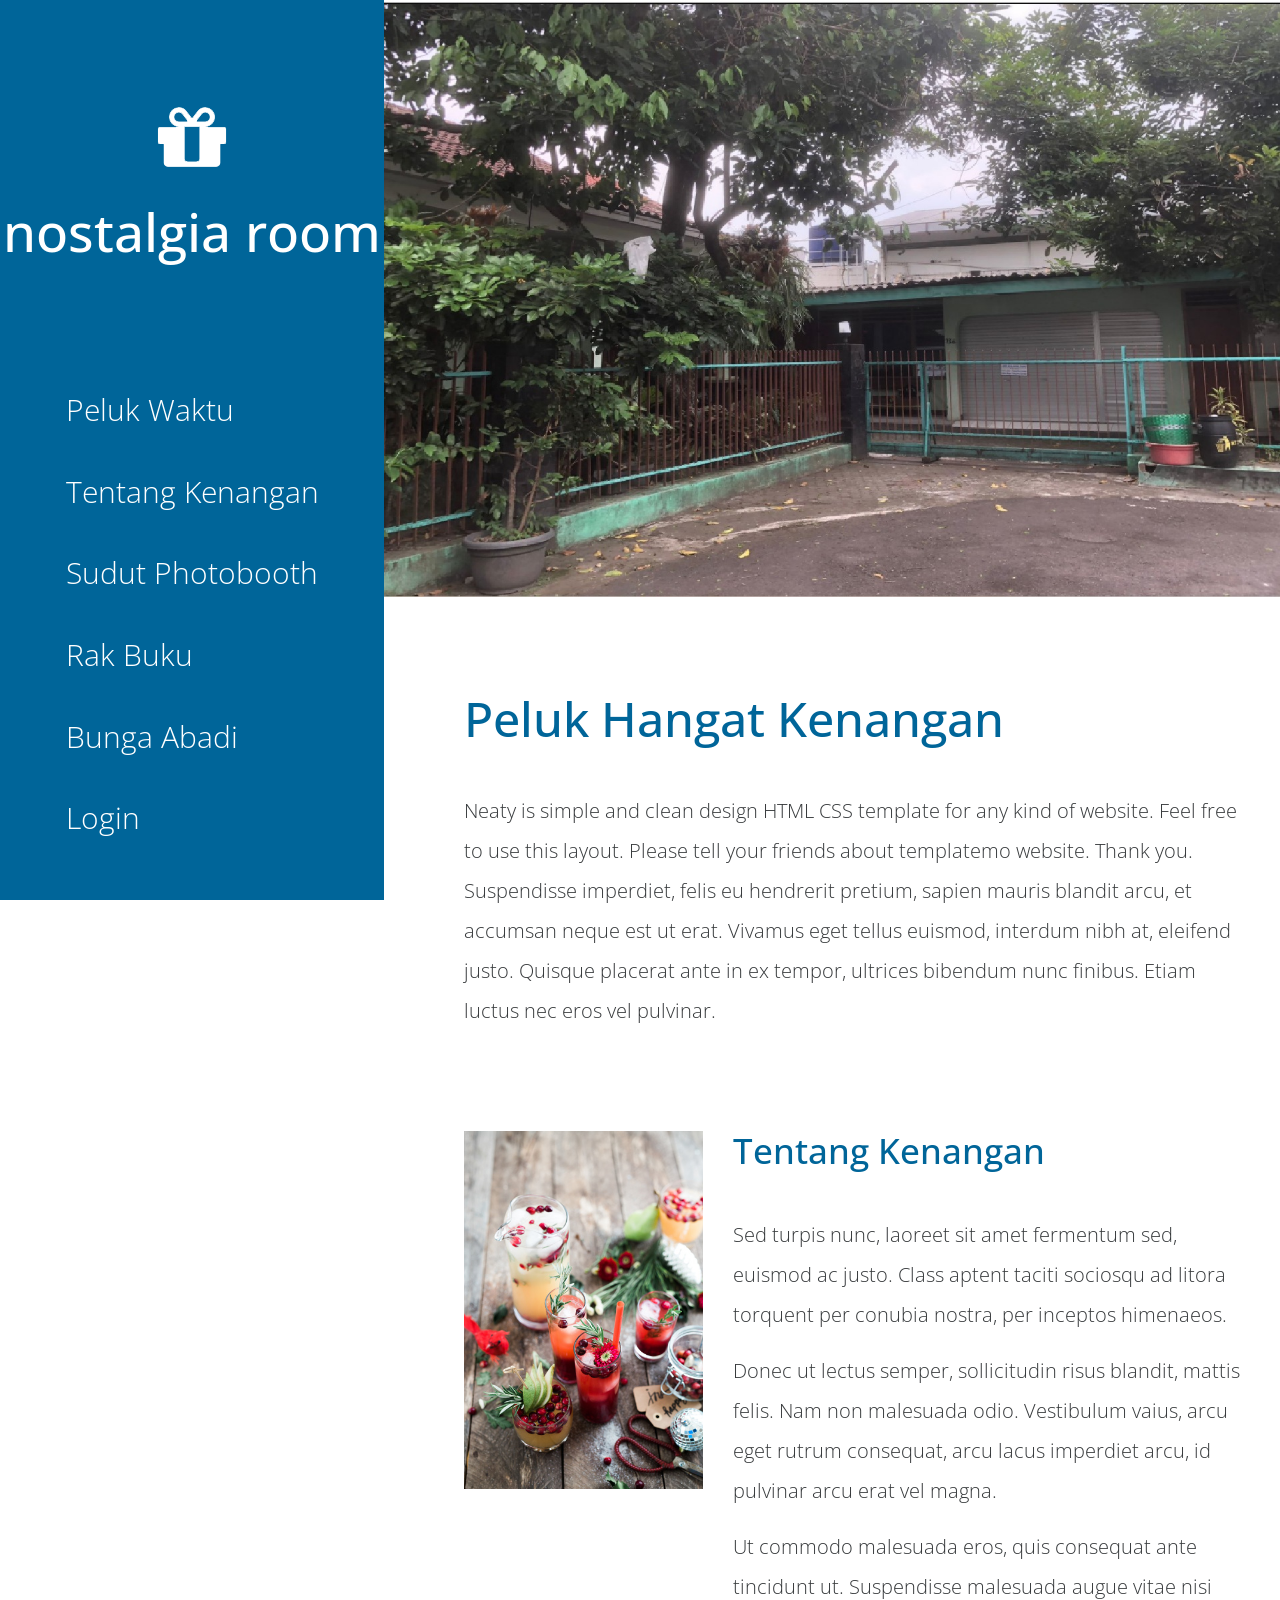
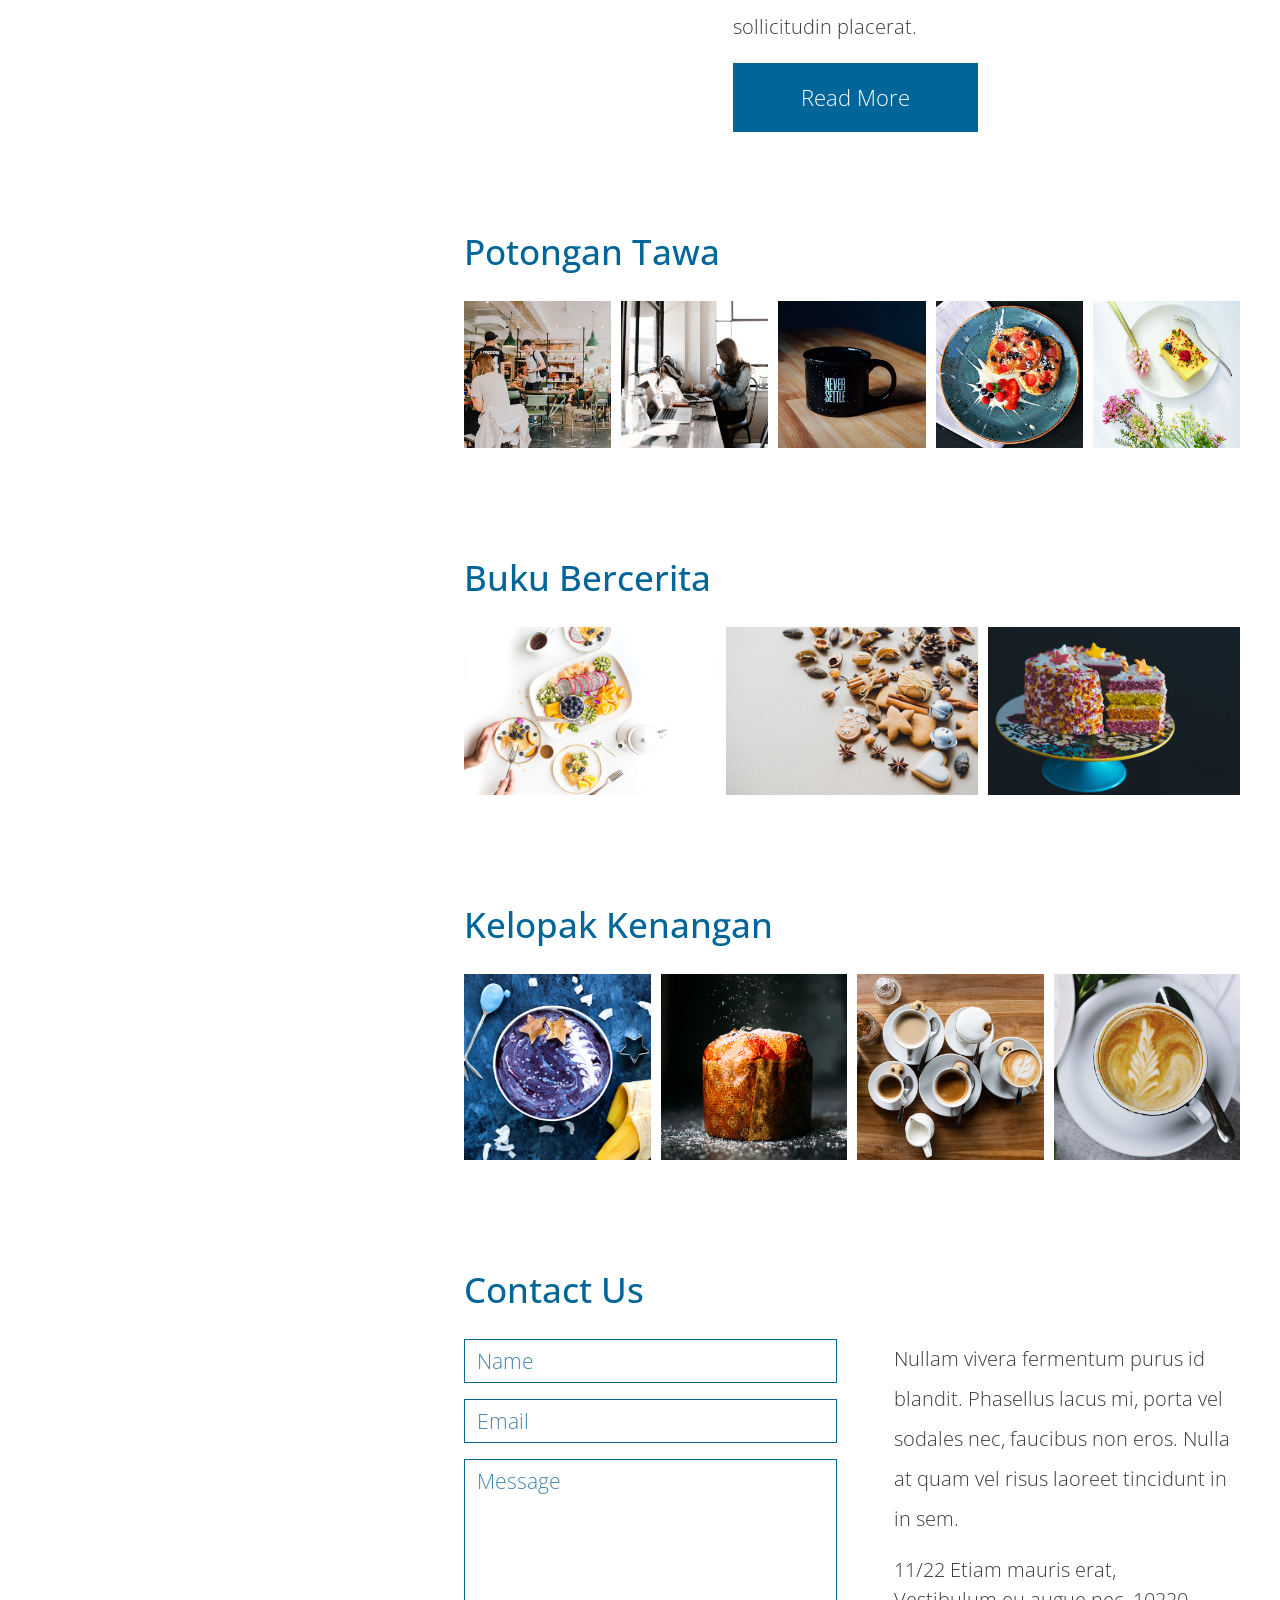
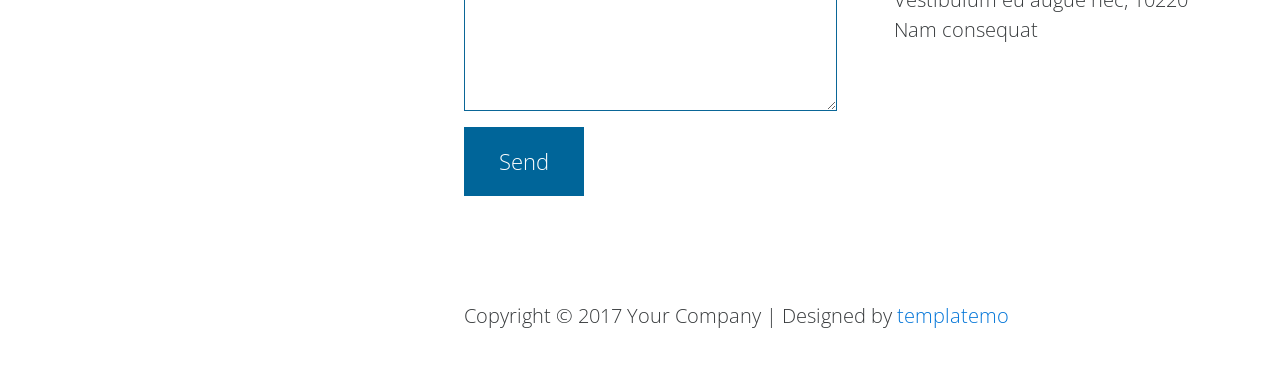
==== index.html @ 36c9c590 "Update index.html" ====
<!DOCTYPE html>
<html>
<head>
    <meta charset="utf-8">
    <meta http-equiv="X-UA-Compatible" content="IE=edge">
    <meta name="viewport" content="width=device-width, initial-scale=1">

    <title>Neaty HTML Web Template</title>
<!--
Neaty HTML Template
http://www.templatemo.com/tm-501-neaty
-->
    <!-- load stylesheets -->
    <link rel="stylesheet" href="https://fonts.googleapis.com/css?family=Open+Sans:300,400">  <!-- Google web font "Open Sans" -->
    <link rel="stylesheet" href="css/bootstrap.min.css">                                      <!-- Bootstrap style -->
    <link rel="stylesheet" href="css/magnific-popup.css">                                <!-- Magnific pop up style, http://dimsemenov.com/plugins/magnific-popup/ -->
    <link rel="stylesheet" href="css/templatemo-style.css">                                   <!-- Templatemo style -->

    <!-- HTML5 shim and Respond.js for IE8 support of HTML5 elements and media queries -->
    <!-- WARNING: Respond.js doesn't work if you view the page via file:// -->
        <!--[if lt IE 9]>
          <script src="https://oss.maxcdn.com/html5shiv/3.7.2/html5shiv.min.js"></script>
          <script src="https://oss.maxcdn.com/respond/1.4.2/respond.min.js"></script>
          <![endif]-->
</head>
    <body>        
        <div class="container">
            <div class="row">
                <div class="tm-left-right-container">
                    <!-- Left column: logo and menu -->
                    <div class="tm-blue-bg tm-left-column">                        
                        <div class="tm-logo-div text-xs-center">
                            <img src="img/tm-neaty-logo.png" alt="Logo">
                            <h1 class="tm-site-name">nostalgia room</h1>
                        </div>
                        <nav class="tm-main-nav">
                            <ul class="tm-main-nav-ul">
                                <li class="tm-nav-item">
                                    <a href="#welcome" class="tm-nav-item-link">Peluk Waktu</a>
                                </li>
                                <li class="tm-nav-item">
                                    <a href="#about" class="tm-nav-item-link">Tentang Kenangan</a>
                                </li>
                                <li class="tm-nav-item">
                                    <a href="#galleryone" class="tm-nav-item-link">Sudut Photobooth</a>
                                </li>
                                <li class="tm-nav-item">
                                    <a href="#secondgallery" class="tm-nav-item-link">Rak Buku</a>
                                </li>
                                <li class="tm-nav-item">
                                    <a href="#thirdgallery" class="tm-nav-item-link">Bunga Abadi</a>
                                </li>
                                <li class="tm-nav-item">
                                    <a href="login/index.html" class="tm-nav-item-link">Login</a>
                                </li>
                                
                            </ul>
                        </nav>                                         
                    </div> <!-- Left column: logo and menu -->
                    
                    <!-- Right column: content -->
                    <div class="tm-right-column">
                        <figure>
                            <img src="img/neaty-01.jpg" alt="Header image" class="img-fluid">    
                        </figure>

                        <div class="tm-content-div">
                            <!-- Welcome section -->
                            <section id="welcome" class="tm-section">
                                <header>
                                    <h2 class="tm-blue-text tm-welcome-title tm-margin-b-45">Peluk Hangat Kenangan</h2>
                                </header>
                                <p>Neaty is simple and clean design HTML CSS template for any kind of website. Feel free to use this layout. Please tell your friends about templatemo website. Thank you. Suspendisse imperdiet, felis eu hendrerit pretium, sapien mauris blandit arcu, et accumsan neque est ut erat. Vivamus eget tellus euismod, interdum nibh at, eleifend justo. Quisque placerat ante in ex tempor, ultrices bibendum nunc finibus. Etiam luctus nec eros vel pulvinar.</p>
                            </section>
                            <!-- About section -->
                            <section id="about" class="tm-section">
                                <div class="row">                                                                
                                    <div class="col-lg-8 col-md-7 col-sm-12 col-xs-12 push-lg-4 push-md-5">
                                        <header>
                                            <h2 class="tm-blue-text tm-section-title tm-margin-b-45">Tentang Kenangan</h2>
                                        </header>
                                        <p>Sed turpis nunc, laoreet sit amet fermentum sed, euismod ac justo. Class aptent taciti sociosqu ad litora torquent per conubia nostra, per inceptos himenaeos.</p>
                                        <p>Donec ut lectus semper, sollicitudin risus blandit, mattis felis. Nam non malesuada odio. Vestibulum vaius, arcu eget rutrum consequat, arcu lacus imperdiet arcu, id pulvinar arcu erat vel magna.</p>
                                        <p>Ut commodo malesuada eros, quis consequat ante tincidunt ut. Suspendisse malesuada augue vitae nisi sollicitudin placerat.</p>
                                        <a href="#" class="tm-button tm-button-wide">Read More</a>  
                                    </div>

                                    <div class="col-lg-4 col-md-5 col-sm-12 col-xs-12 pull-lg-8 pull-md-7 tm-about-img-container">
                                        <img src="img/neaty-02.jpg" alt="Image" class="img-fluid">    
                                    </div>  
                                </div>                            
                            </section>  

                            <!-- Gallery One section -->     
                            <section id="galleryone" class="tm-section">
                                <header><h2 class="tm-blue-text tm-section-title tm-margin-b-30">Potongan Tawa</h2></header>
                                <div class="tm-gallery-container tm-gallery-1">
                                    <div class="tm-img-container tm-img-container-1">
                                        <a href="img/neaty-03.jpg"><img src="img/neaty-03.jpg" alt="Image" class="img-fluid tm-img-tn"></a>    
                                    </div>
                                    <div class="tm-img-container tm-img-container-1">
                                        <a href="img/neaty-04.jpg"><img src="img/neaty-04.jpg" alt="Image" class="img-fluid tm-img-tn"></a>    
                                    </div>
                                    <div class="tm-img-container tm-img-container-1">
                                        <a href="img/neaty-05.jpg"><img src="img/neaty-05.jpg" alt="Image" class="img-fluid tm-img-tn"></a>    
                                    </div>
                                    <div class="tm-img-container tm-img-container-1">
                                        <a href="img/neaty-06.jpg"><img src="img/neaty-06.jpg" alt="Image" class="img-fluid tm-img-tn"></a>    
                                    </div>
                                    <div class="tm-img-container tm-img-container-1">
                                        <a href="img/neaty-07.jpg"><img src="img/neaty-07.jpg" alt="Image" class="img-fluid tm-img-tn"></a>    
                                    </div>                                    
                                </div>
                            </section>

                            <!-- Second Gallery section -->     
                            <section id="secondgallery" class="tm-section">
                                <header><h2 class="tm-blue-text tm-section-title tm-margin-b-30">Buku Bercerita</h2></header>
                                <div class="tm-gallery-container tm-gallery-2">
                                    <div class="tm-img-container tm-img-container-2">
                                        <a href="img/neaty-08.jpg"><img src="img/neaty-08.jpg" alt="Image" class="img-fluid tm-img-tn"></a>    
                                    </div>
                                    <div class="tm-img-container tm-img-container-2">
                                        <a href="img/neaty-09.jpg"><img src="img/neaty-09.jpg" alt="Image" class="img-fluid tm-img-tn"></a>    
                                    </div>
                                    <div class="tm-img-container tm-img-container-2">
                                        <a href="img/neaty-10.jpg"><img src="img/neaty-10.jpg" alt="Image" class="img-fluid tm-img-tn"></a>    
                                    </div>                                    
                                </div>
                            </section>

                            <!-- Third Gallery section -->     
                            <section id="thirdgallery" class="tm-section">
                                <header><h2 class="tm-blue-text tm-section-title tm-margin-b-30">Kelopak Kenangan</h2></header>
                                <div class="tm-gallery-container tm-gallery-3">
                                    <div class="tm-img-container tm-img-container-3">
                                        <a href="img/neaty-11.jpg"><img src="img/neaty-11.jpg" alt="Image" class="img-fluid tm-img-tn"></a>    
                                    </div>
                                    <div class="tm-img-container tm-img-container-3">
                                        <a href="img/neaty-12.jpg"><img src="img/neaty-12.jpg" alt="Image" class="img-fluid tm-img-tn"></a>
                                    </div>
                                    <div class="tm-img-container tm-img-container-3">
                                        <a href="img/neaty-13.jpg"><img src="img/neaty-13.jpg" alt="Image" class="img-fluid tm-img-tn"></a>
                                    </div>
                                    <div class="tm-img-container tm-img-container-3">
                                        <a href="img/neaty-14.jpg"><img src="img/neaty-14.jpg" alt="Image" class="img-fluid tm-img-tn"></a>
                                    </div>                                    
                                </div>
                            </section>

                            <!-- Contact Us section -->
                            <section id="contact" class="tm-section">
                                <header><h2 class="tm-blue-text tm-section-title tm-margin-b-30">Contact Us</h2></header>

                                <div class="row">
                                    <div class="col-lg-6">
                                        <form action="#contact" method="post" class="contact-form">
                                            <div class="form-group">
                                                <input type="text" id="contact_name" name="contact_name" class="form-control" placeholder="Name"  required/>
                                            </div>
                                            <div class="form-group">
                                                <input type="email" id="contact_email" name="contact_email" class="form-control" placeholder="Email"  required/>
                                            </div>
                                            <div class="form-group">
                                                <textarea id="contact_message" name="contact_message" class="form-control" rows="9" placeholder="Message" required></textarea>
                                            </div>                                            
                                            <button type="submit" class="float-right tm-button">Send</button>
                                        </form>    
                                    </div>
                                    
                                    <div class="col-lg-6 tm-contact-right">
                                        <p>
                                        Nullam vivera fermentum purus id blandit. Phasellus lacus mi, porta vel sodales nec, faucibus non eros. Nulla at quam vel risus laoreet tincidunt in in sem.    
                                        </p>
                                        <address>
                                            11/22 Etiam mauris erat,<br>
                                            Vestibulum eu augue nec, 10220<br>
                                            Nam consequat
                                        </address>
                                    </div>
                                </div>
                                
                            </section>
                            <footer>
                                <p class="tm-copyright-p">Copyright &copy; <span class="tm-current-year">2017</span> Your Company 
                                
                                | Designed by <a href="http://www.templatemo.com" target="_parent">templatemo</a></p>
                            </footer>
                        </div>  
                        
                    </div> <!-- Right column: content -->
                </div>
            </div> <!-- row -->
        </div> <!-- container -->
                
        <!-- load JS files -->
        <script src="js/jquery-1.11.3.min.js"></script>             <!-- jQuery (https://jquery.com/download/) -->
        <script src="js/jquery.magnific-popup.min.js"></script>     <!-- Magnific pop-up (http://dimsemenov.com/plugins/magnific-popup/) -->
        <script src="js/jquery.singlePageNav.min.js"></script>      <!-- Single Page Nav (https://github.com/ChrisWojcik/single-page-nav) -->
        <script>     
       
            $(document).ready(function(){

                // Single page nav
                $('.tm-main-nav').singlePageNav({
                    'currentClass' : "active",
                    offset : 20
                });

                // Magnific pop up
                $('.tm-gallery-1').magnificPopup({
                  delegate: 'a', // child items selector, by clicking on it popup will open
                  type: 'image',
                  gallery: {enabled:true}
                  // other options
                }); 

                $('.tm-gallery-2').magnificPopup({
                  delegate: 'a', // child items selector, by clicking on it popup will open
                  type: 'image',
                  gallery: {enabled:true}
                  // other options
                }); 

                $('.tm-gallery-3').magnificPopup({
                  delegate: 'a', // child items selector, by clicking on it popup will open
                  type: 'image',
                  gallery: {enabled:true}
                  // other options
                }); 

                $('.tm-current-year').text(new Date().getFullYear());                
            });
        </script>
        <script src="login/js/welcome.js"></script>
</body>
</html>
---- css/templatemo-style.css ----
/*

Neaty HTML Template

http://www.templatemo.com/tm-501-neaty

*/
body {
	font-family: 'Open Sans', Helvetica, Arial, sans-serif;
	font-size: 20px;
	font-weight: 300;
	overflow-x: hidden;
}

a, button { transition: all 0.3s ease; }
a:hover,
a:focus {
	text-decoration: none;
	outline: none;
}

.row { display: block; }
.tm-left-right-container { width: 100%; }

.tm-blue-bg {
	background-color: #006599;
	color: white;
}

.tm-blue-text {	color: #006599; }
.tm-blue-bg a {	color: white; }

.tm-site-name {
	font-size: 4rem;
	margin-top: 20px;
}

.tm-logo-div { 
	padding-top: 40px; 
	padding-bottom: 40px;
}

.tm-main-nav { display: none; }

.tm-main-nav-ul {
	display: inline-block;
	padding-left: 0;
}

.tm-section { margin-bottom: 60px; }
.tm-welcome-title {	font-size: 2.4rem; }
.tm-section-title {	font-size: 2.2rem; }
.tm-content-div { padding: 40px; }
.tm-margin-b-45 { margin-bottom: 45px; }
.tm-margin-b-30 { margin-bottom: 30px; }
p { line-height: 2; }

.tm-button {
	background-color: #006599;
	border: none;
	color: white;
	cursor: pointer;
	display: inline-block;
	font-size: 1.4rem;	
	padding: 18px 35px;
}

.tm-button-wide { padding: 18px 40px; }

.tm-button:hover,
.tm-button:active,
.tm-button:focus {
	background-color: #2790c6;
	color: white;
}

.tm-nav-item:hover a,
.tm-nav-item:active a,
.tm-nav-item:focus a,
.tm-nav-item-link.active {
	color: #f4ef5e;
}

.tm-about-img-container { margin-top: 50px; }

.tm-gallery-container {
	overflow: auto;
	margin-left: -5px;
	margin-right: -5px;
}

.tm-img-container {	float: left; }

.tm-img-container-1,
.tm-img-container-2,
.tm-img-container-3 { 
	margin-bottom: 10px;
	width: 50%; 
}

.tm-img-tn {
	padding-left: 5px;
	padding-right: 5px;
}

.tm-img-tn {
	display: block;
	margin: 0 auto;
}

.tm-contact-right { margin-top: 40px; }

.form-control {
	border-color: #0a6697;
	border-radius: 0;
	color: #4286ab;
	font-family: 'Open Sans', Helvetica, Arial, sans-serif;
	font-size: 1.3rem;
}

input::-webkit-input-placeholder,
textarea::-webkit-input-placeholder {
	color: #4286ab !important;
}
 
input:-moz-placeholder,
textarea:-moz-placeholder { /* Firefox 18- */
	color: #4286ab !important;  
}
 
input::-moz-placeholder,
textarea::-moz-placeholder {  /* Firefox 19+ */
	color: #4286ab !important;  
}
 
input:-ms-input-placeholder,
textarea:-ms-input-placeholder {  
	color: #4286ab !important;  
}

.tm-contact-right {	padding-left: 15px; }
.tm-copyright-p { margin-bottom: 0; }

/* Media Queries */
@media (min-width: 576px) {
	.container { width: 100%; }
	.tm-site-name { margin-top: 35px; }
	.tm-welcome-title { font-size: 3rem; }
	.tm-img-container-1 { width: 20%; }
	.tm-img-container-2 { width: 33.3334%; }
	.tm-img-container-3 { width: 25%; }
}

@media (min-width: 768px) {
	.tm-about-img-container { margin-top: 0; }
}

@media (min-width: 992px) {
	.tm-main-nav {
		display: flex;
		justify-content: center;
	}

	.tm-left-column { 
		position: fixed; 
		height: 100%;
	}

	.container { width: 100%; }
	.tm-left-column { width: 30%; }

	.tm-right-column {
		float: right;
		width: 70%;
	}

	.tm-nav-item {
		cursor: pointer;
		font-size: 1.5rem;
		list-style: none;
		padding: 18px 30px;
		transition: all 0.3s ease;
	}

	.tm-site-name {
	    font-size: 3.3rem;
	    margin-top: 30px;
	}

	.tm-logo-div {
	    padding-top: 50px;
	    padding-bottom: 50px;
	}

	.tm-section { margin-bottom: 100px; }

	.tm-content-div { padding: 80px 40px 30px 80px;	}

	.tm-img-container-1 {
		margin-bottom: 10px;
		width: 33.3334%;
	}

	.tm-img-container-2 {
		margin-bottom: 10px;
		width: 50%;
	}

	.tm-img-container-3 {
		margin-bottom: 10px;
		width: 33.3333%;
	}

	.tm-contact-right { margin-top: 0; }
}

@media (min-width: 1200px) {		
	.container { width: 100%; }	
	.tm-button-wide { padding: 18px 68px; }
	.tm-img-container-1 { width: 20%; }
	.tm-img-container-2 { width: 33.3333%; }
	.tm-img-container-3 { width: 25%; }
	.tm-contact-right { padding-left: 42px; }
}

@media (min-width: 1500px) {	
	.container { width: 100%; }
	p { margin-bottom: 30px; }

	.tm-gallery-container {
		overflow: auto;
		margin-left: -10px;
		margin-right: -10px;
	}

	.tm-img-tn {
		padding-left: 10px;
		padding-right: 10px;
	}
}

@media (min-width: 1800px) {
	.container,
	.tm-left-right-container {
	    width: 100%;
	}

	p { margin-bottom: 36px; }

	.tm-gallery-container {
		overflow: auto;
		margin-left: -10px;
		margin-right: -10px;
	}

	.tm-img-container-1 { width: 20%; }

	.tm-img-tn {
		padding-left: 10px;
		padding-right: 10px;
	}
}

@media (max-height: 860px) {
	.tm-logo-div {
	    padding-top: 45px;
	    padding-bottom: 20px;
	}

	.tm-nav-item { font-size: 1.4rem; }

	.tm-site-name {
		font-size: 2.4rem;
		margin-top: 10px;
	}
}

@media (min-height: 859px) {
	.tm-logo-div {
	    padding-top: 100px;
	    padding-bottom: 100px;
	}

	.tm-nav-item { font-size: 1.9rem; }
}
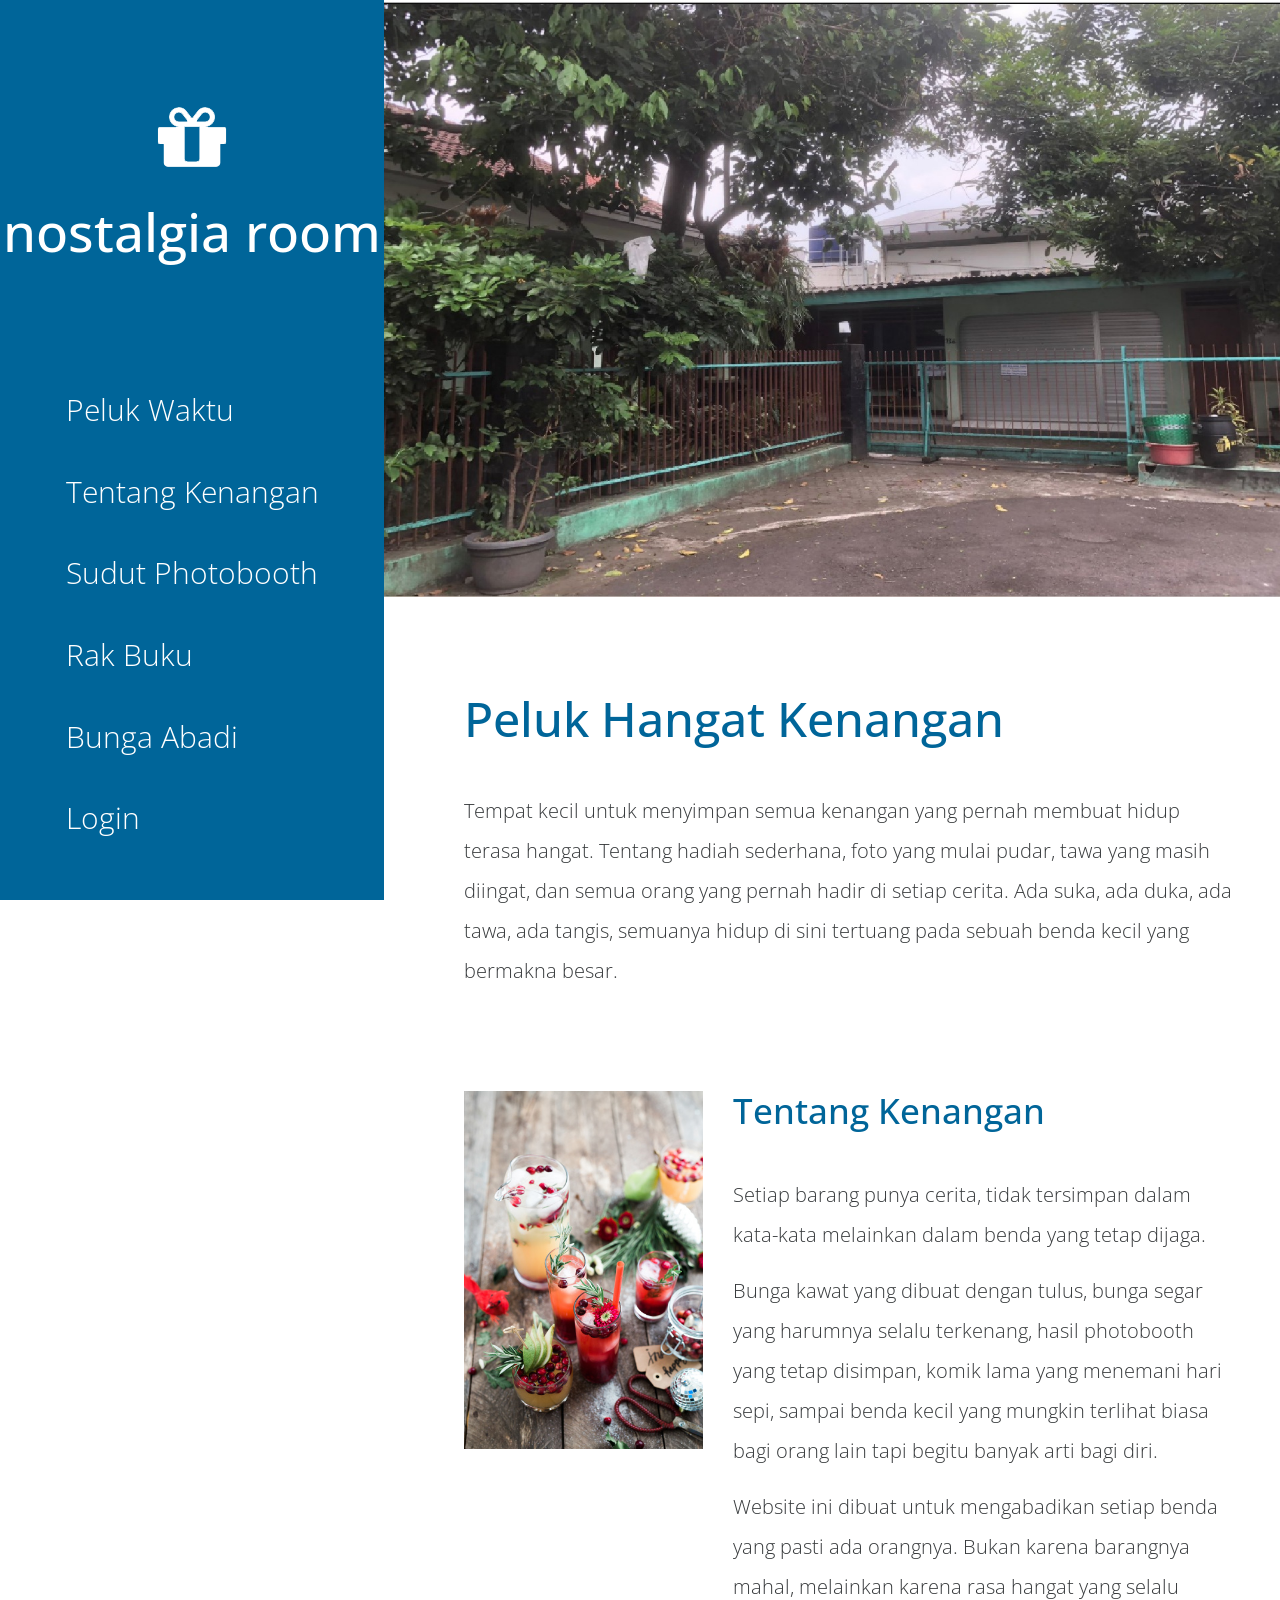
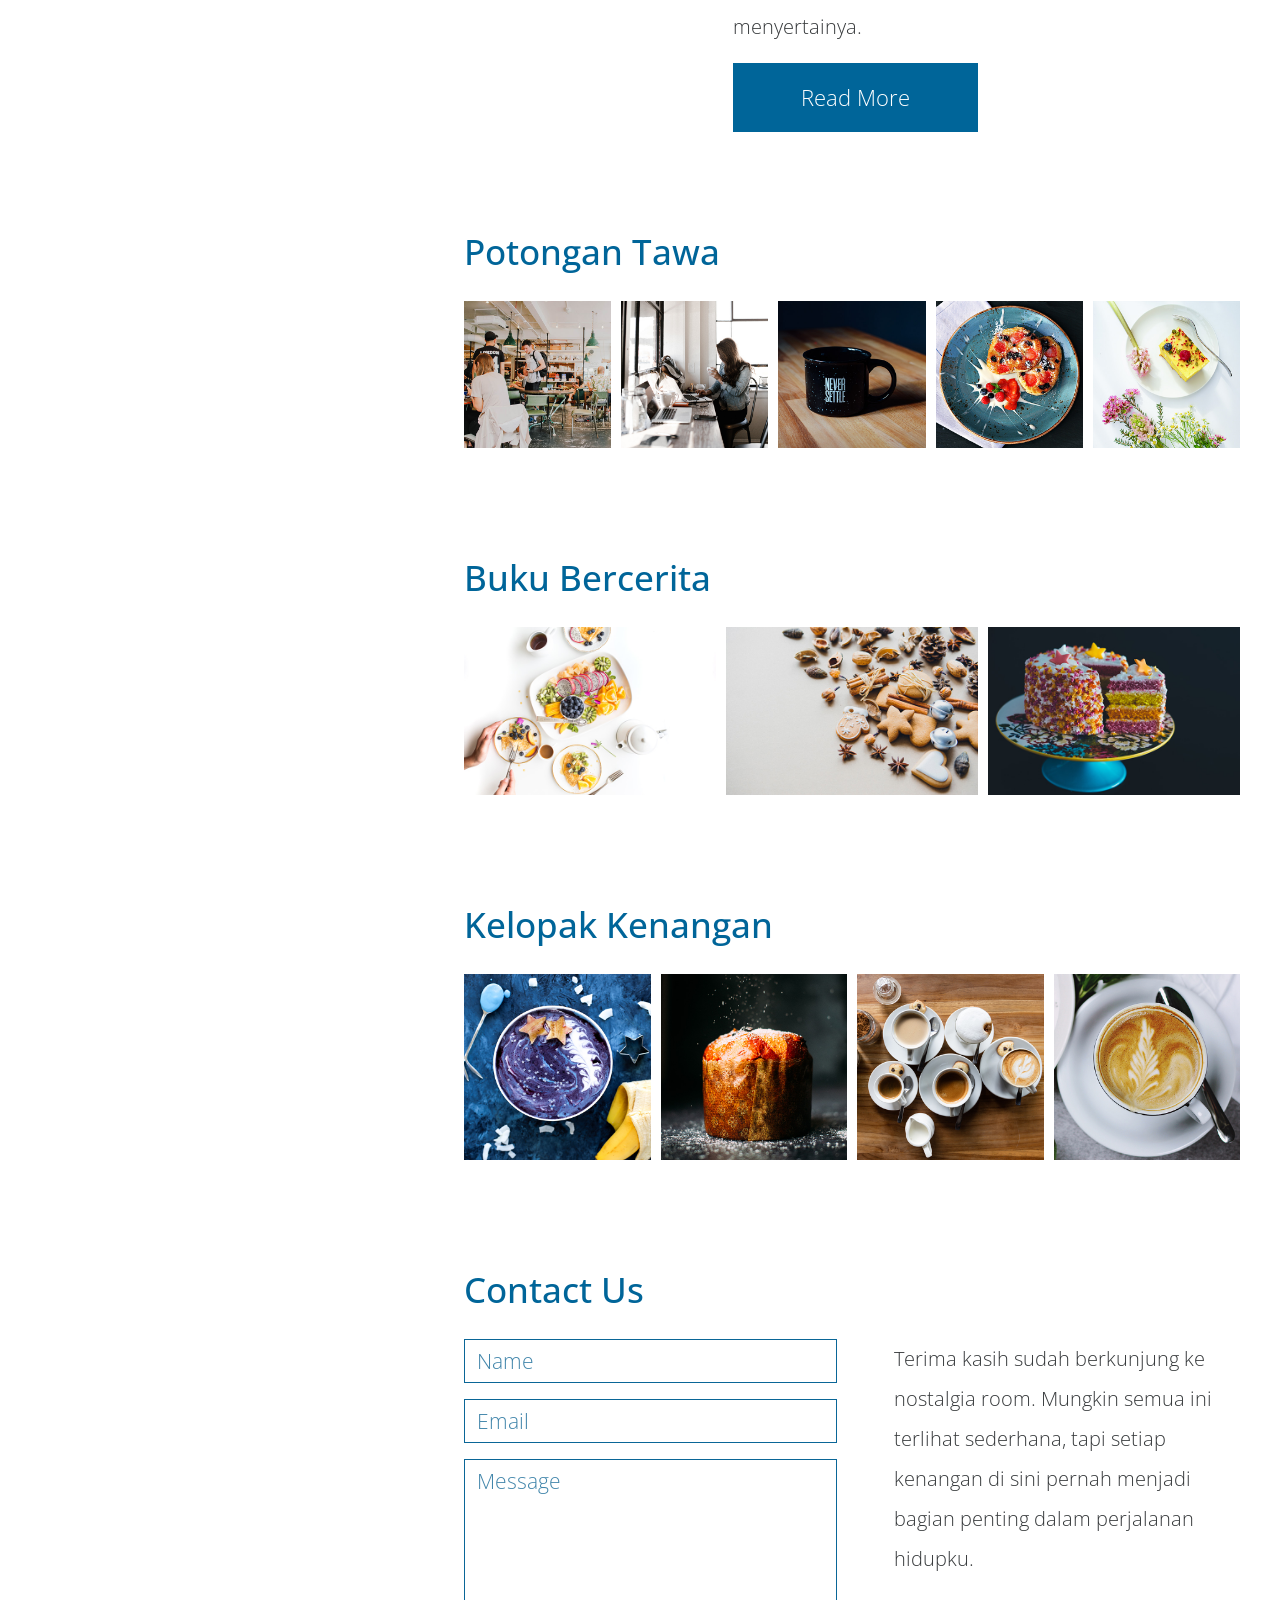
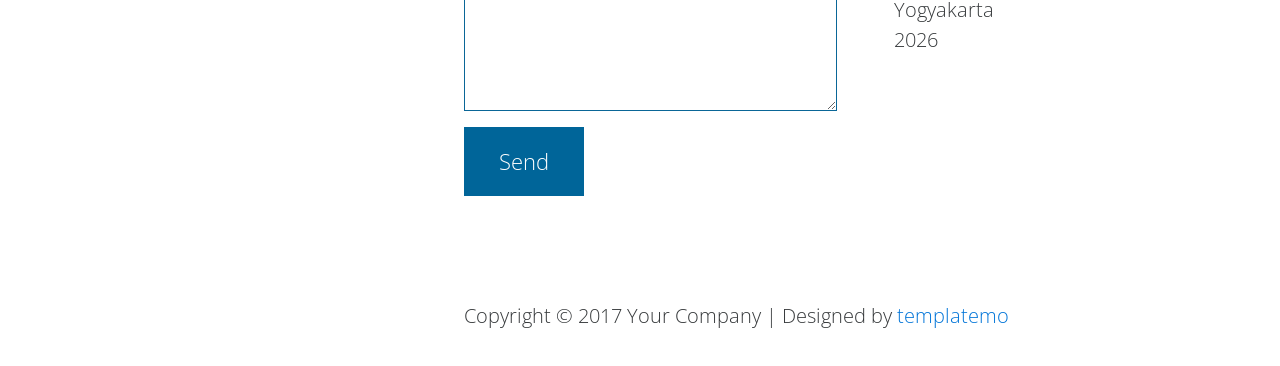
==== commit 768e312b: "Update index.html" ====
--- a/index.html
+++ b/index.html
@@ -70,7 +70,7 @@
                                 <header>
                                     <h2 class="tm-blue-text tm-welcome-title tm-margin-b-45">Peluk Hangat Kenangan</h2>
                                 </header>
-                                <p>Neaty is simple and clean design HTML CSS template for any kind of website. Feel free to use this layout. Please tell your friends about templatemo website. Thank you. Suspendisse imperdiet, felis eu hendrerit pretium, sapien mauris blandit arcu, et accumsan neque est ut erat. Vivamus eget tellus euismod, interdum nibh at, eleifend justo. Quisque placerat ante in ex tempor, ultrices bibendum nunc finibus. Etiam luctus nec eros vel pulvinar.</p>
+                                <p>Tempat kecil untuk menyimpan semua kenangan yang pernah membuat hidup terasa hangat. Tentang hadiah sederhana, foto yang mulai pudar, tawa yang masih diingat, dan semua orang yang pernah hadir di setiap cerita. Ada suka, ada duka, ada tawa, ada tangis, semuanya hidup di sini tertuang pada sebuah benda kecil yang bermakna besar. </p>
                             </section>
                             <!-- About section -->
                             <section id="about" class="tm-section">
@@ -79,9 +79,9 @@
                                         <header>
                                             <h2 class="tm-blue-text tm-section-title tm-margin-b-45">Tentang Kenangan</h2>
                                         </header>
-                                        <p>Sed turpis nunc, laoreet sit amet fermentum sed, euismod ac justo. Class aptent taciti sociosqu ad litora torquent per conubia nostra, per inceptos himenaeos.</p>
-                                        <p>Donec ut lectus semper, sollicitudin risus blandit, mattis felis. Nam non malesuada odio. Vestibulum vaius, arcu eget rutrum consequat, arcu lacus imperdiet arcu, id pulvinar arcu erat vel magna.</p>
-                                        <p>Ut commodo malesuada eros, quis consequat ante tincidunt ut. Suspendisse malesuada augue vitae nisi sollicitudin placerat.</p>
+                                        <p>Setiap barang punya cerita, tidak tersimpan dalam kata-kata melainkan dalam benda yang tetap dijaga.</p>
+                                        <p>Bunga kawat yang dibuat dengan tulus, bunga segar yang harumnya selalu terkenang, hasil photobooth yang tetap disimpan, komik lama yang menemani hari sepi, sampai benda kecil yang mungkin terlihat biasa bagi orang lain tapi begitu banyak arti bagi diri.</p>
+                                        <p>Website ini dibuat untuk mengabadikan setiap benda yang pasti ada orangnya. Bukan karena barangnya mahal, melainkan karena rasa hangat yang selalu menyertainya.</p>
                                         <a href="#" class="tm-button tm-button-wide">Read More</a>  
                                     </div>
 
@@ -170,12 +170,11 @@
                                     
                                     <div class="col-lg-6 tm-contact-right">
                                         <p>
-                                        Nullam vivera fermentum purus id blandit. Phasellus lacus mi, porta vel sodales nec, faucibus non eros. Nulla at quam vel risus laoreet tincidunt in in sem.    
+                                        Terima kasih sudah berkunjung ke nostalgia room. Mungkin semua ini terlihat sederhana, tapi setiap kenangan di sini pernah menjadi bagian penting dalam perjalanan hidupku.    
                                         </p>
                                         <address>
-                                            11/22 Etiam mauris erat,<br>
-                                            Vestibulum eu augue nec, 10220<br>
-                                            Nam consequat
+                                            Yogyakarta<br>
+                                            2026<br>
                                         </address>
                                     </div>
                                 </div>
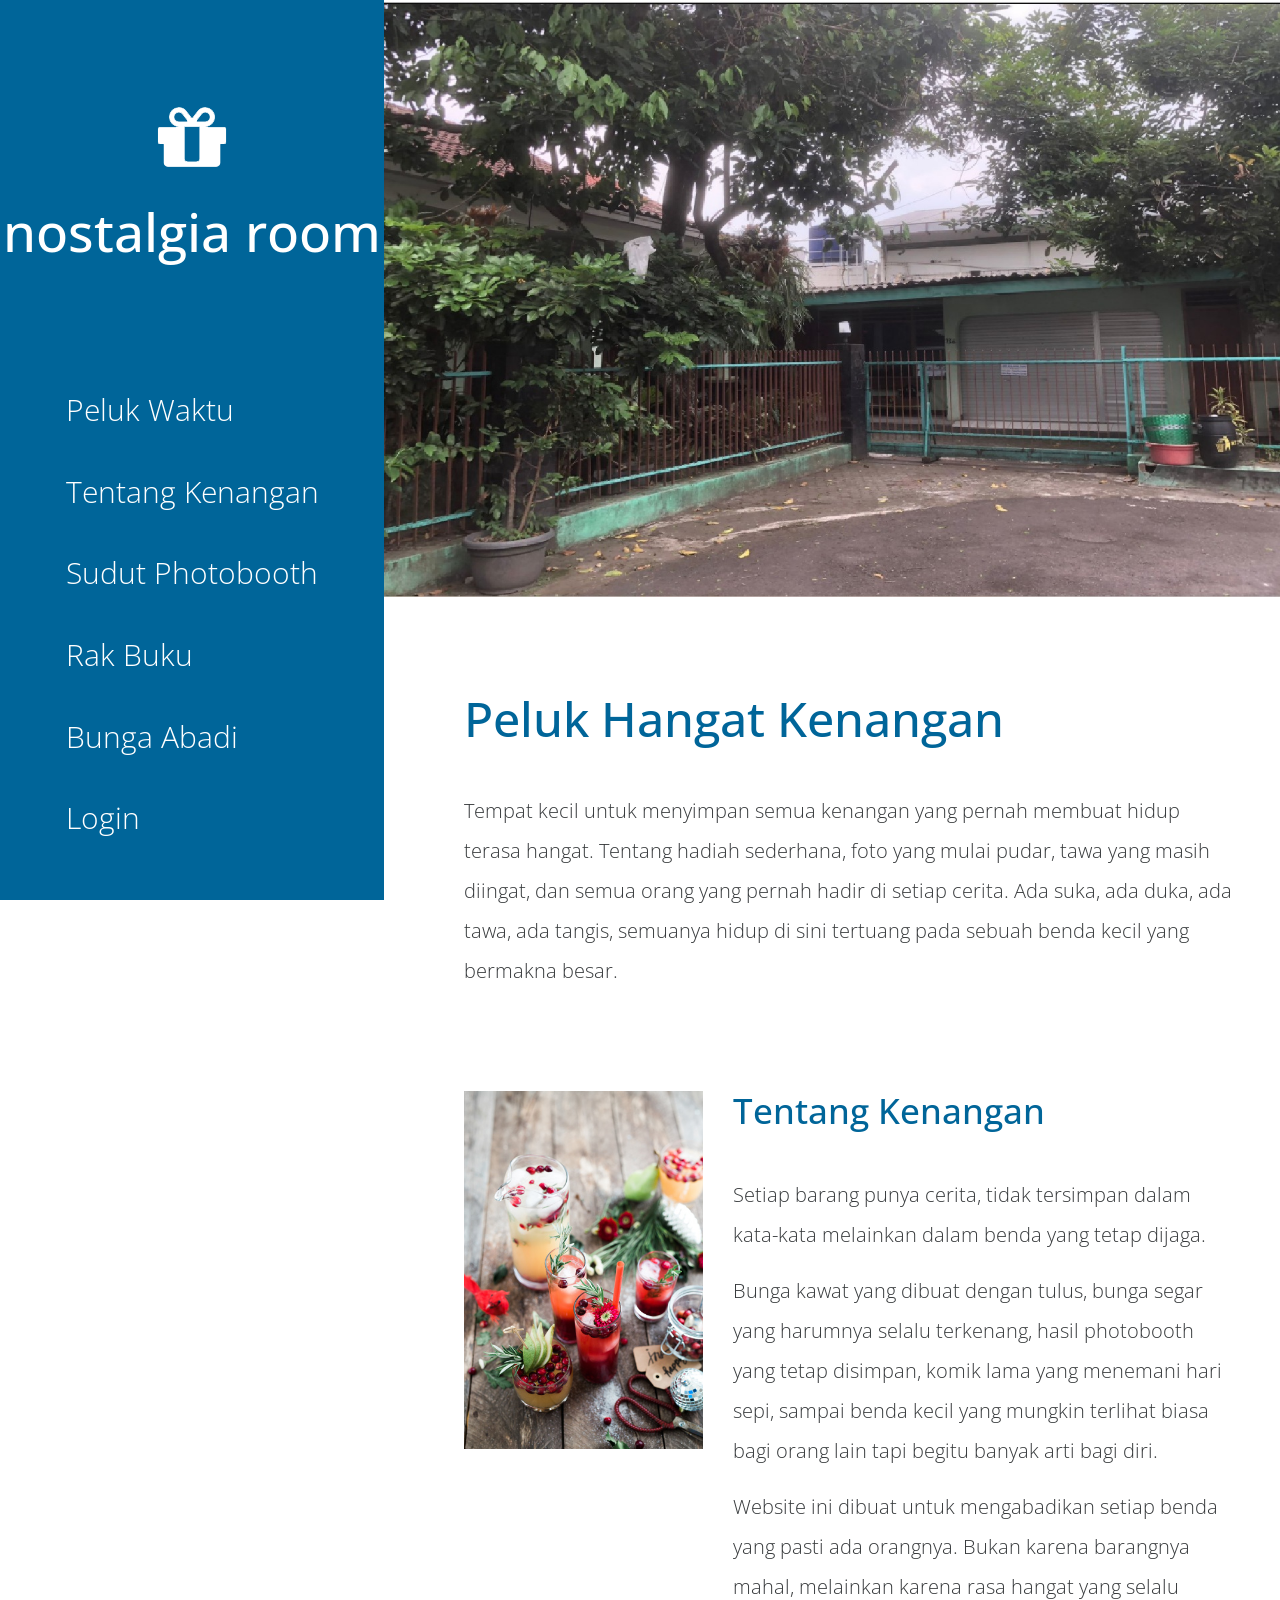
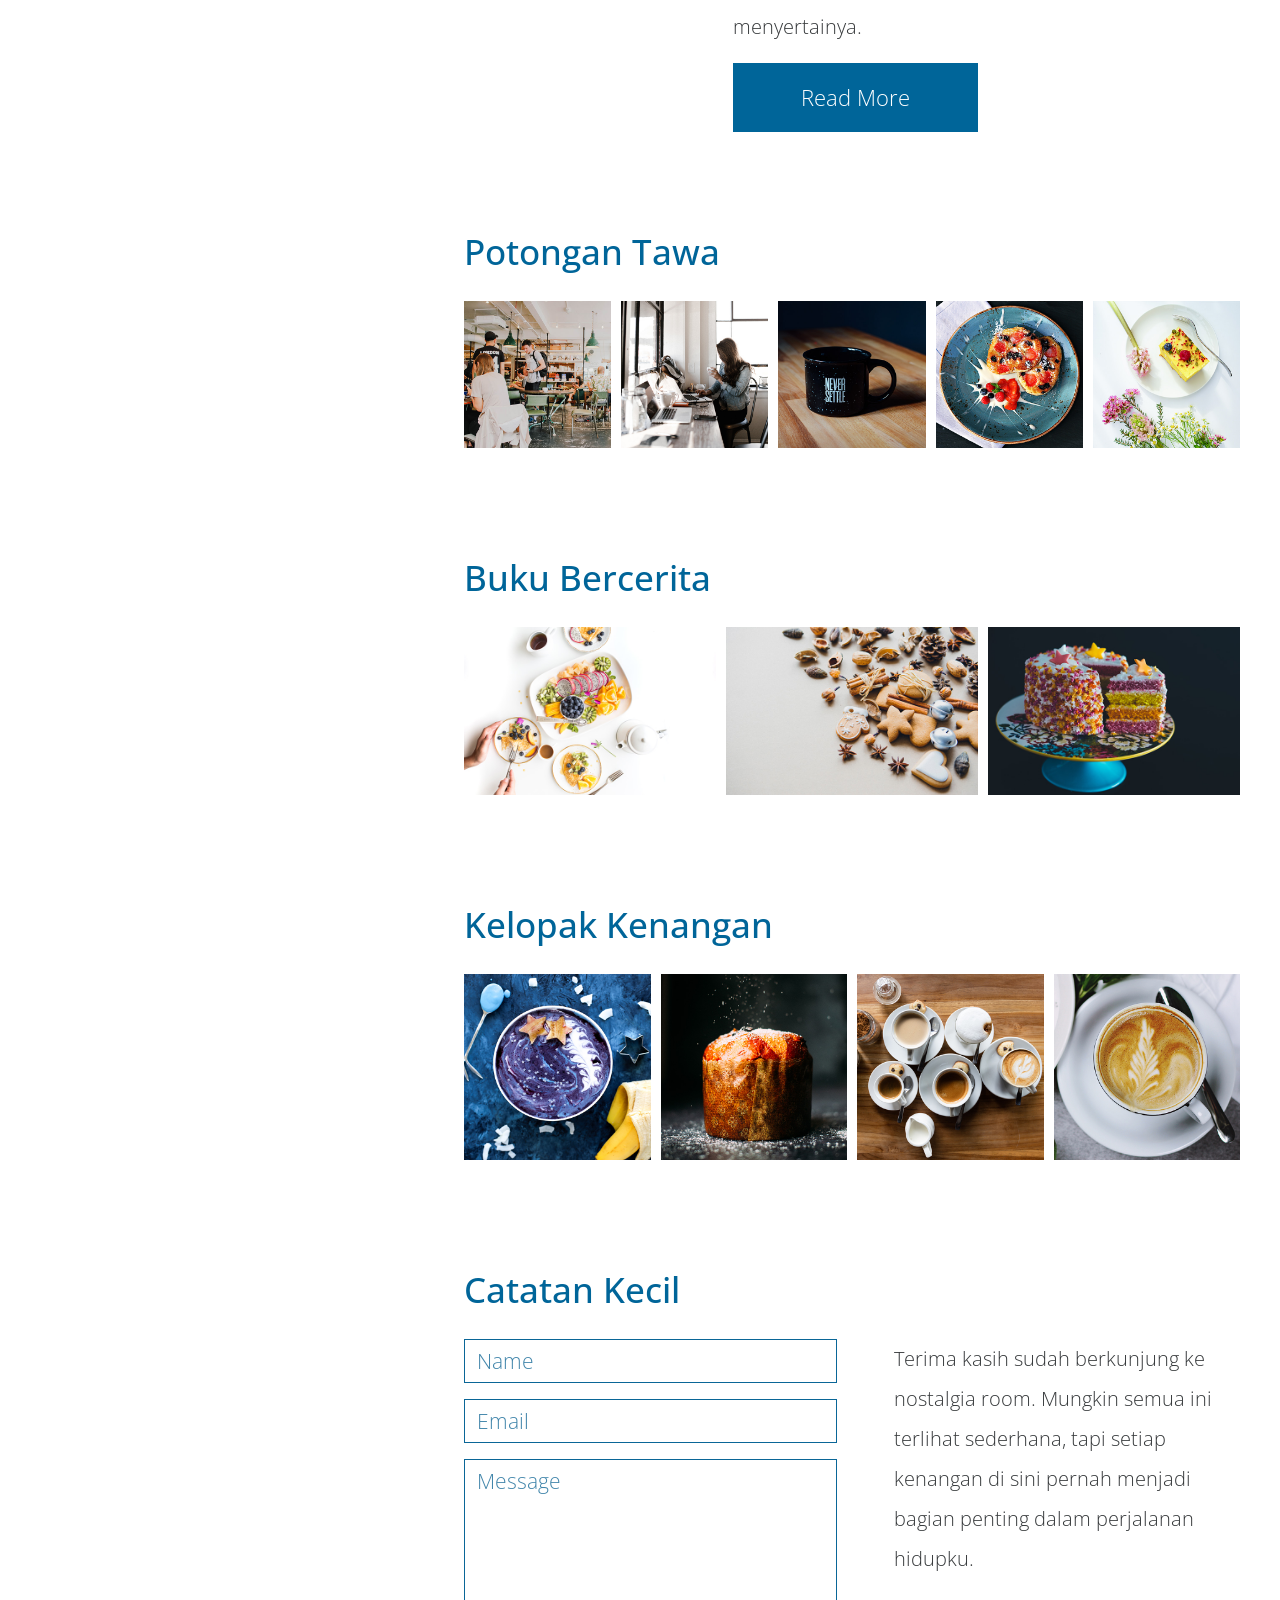
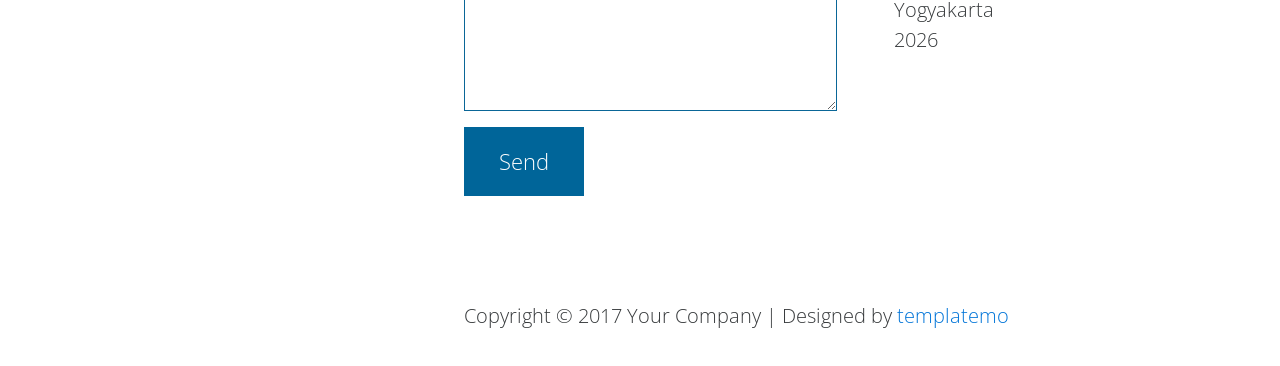
==== commit f65ba772: "Update index.html" ====
--- a/index.html
+++ b/index.html
@@ -150,7 +150,7 @@
 
                             <!-- Contact Us section -->
                             <section id="contact" class="tm-section">
-                                <header><h2 class="tm-blue-text tm-section-title tm-margin-b-30">Contact Us</h2></header>
+                                <header><h2 class="tm-blue-text tm-section-title tm-margin-b-30">Catatan Kecil</h2></header>
 
                                 <div class="row">
                                     <div class="col-lg-6">
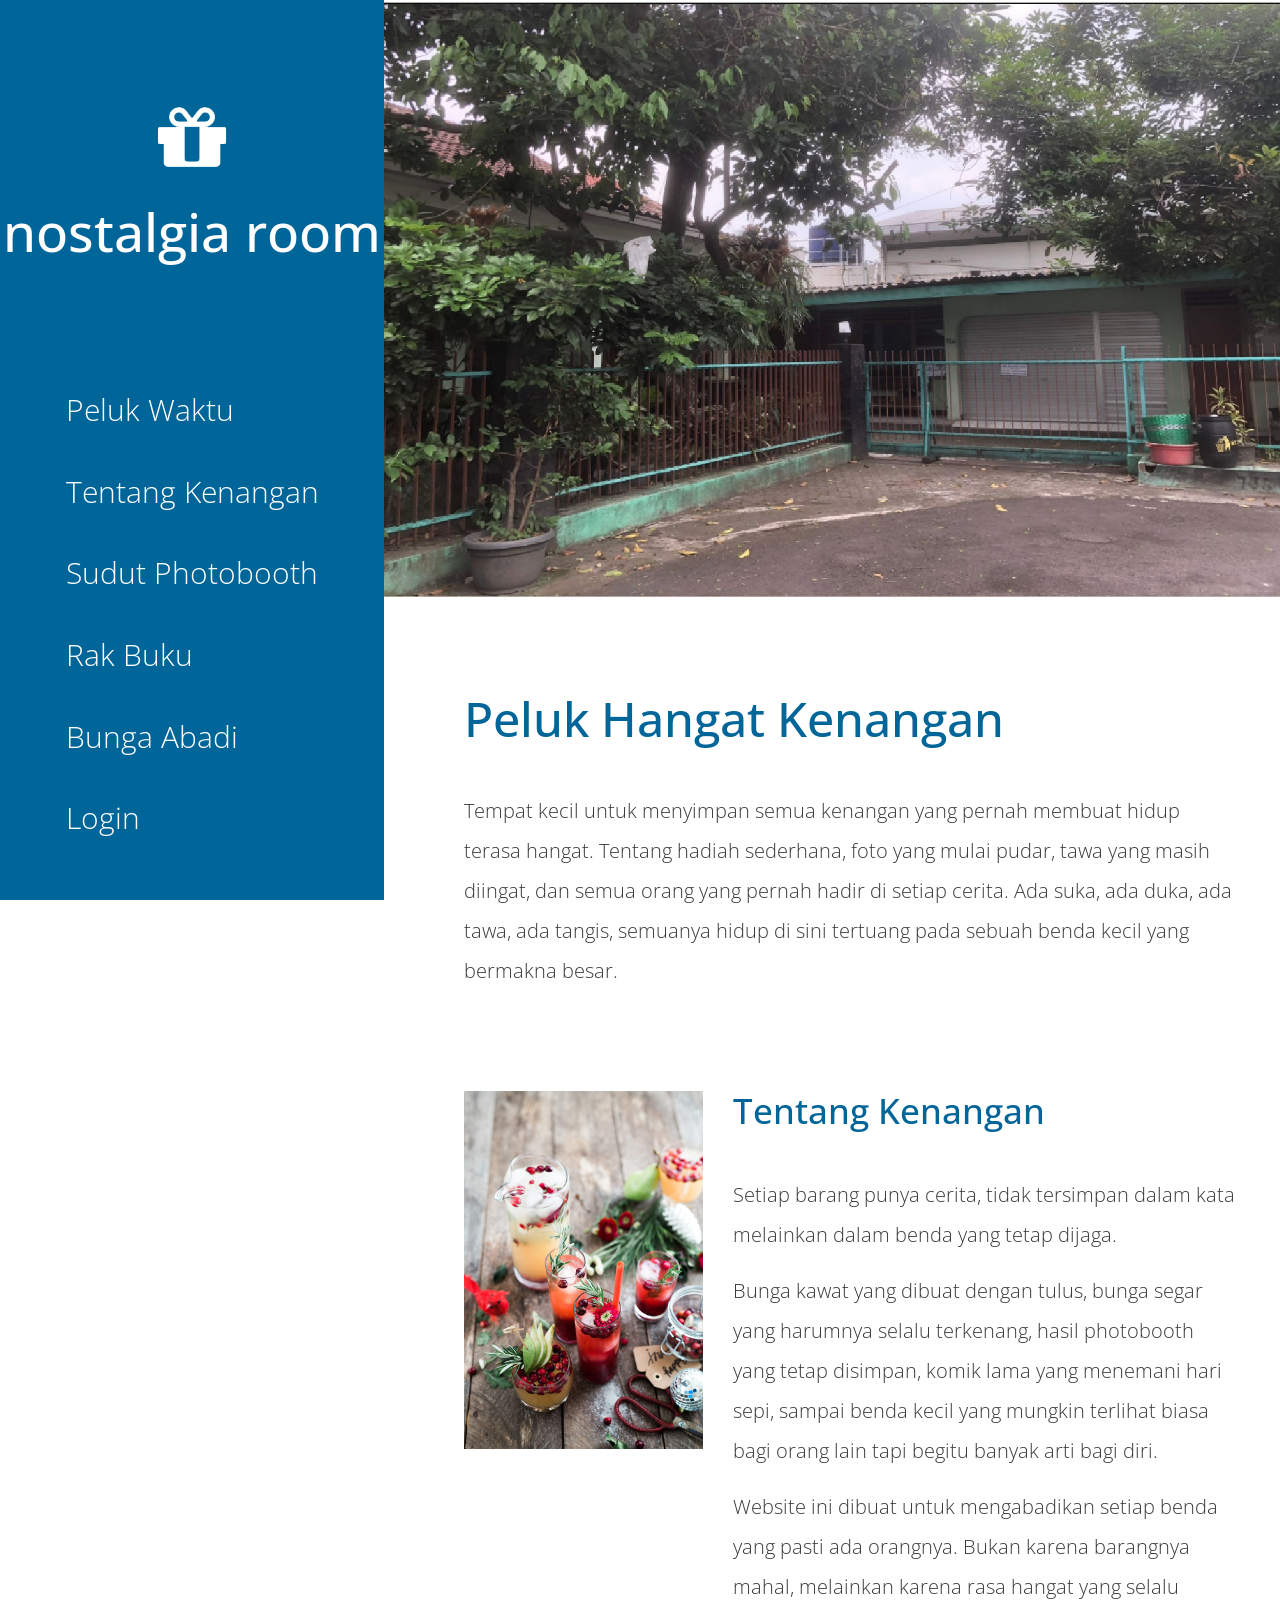
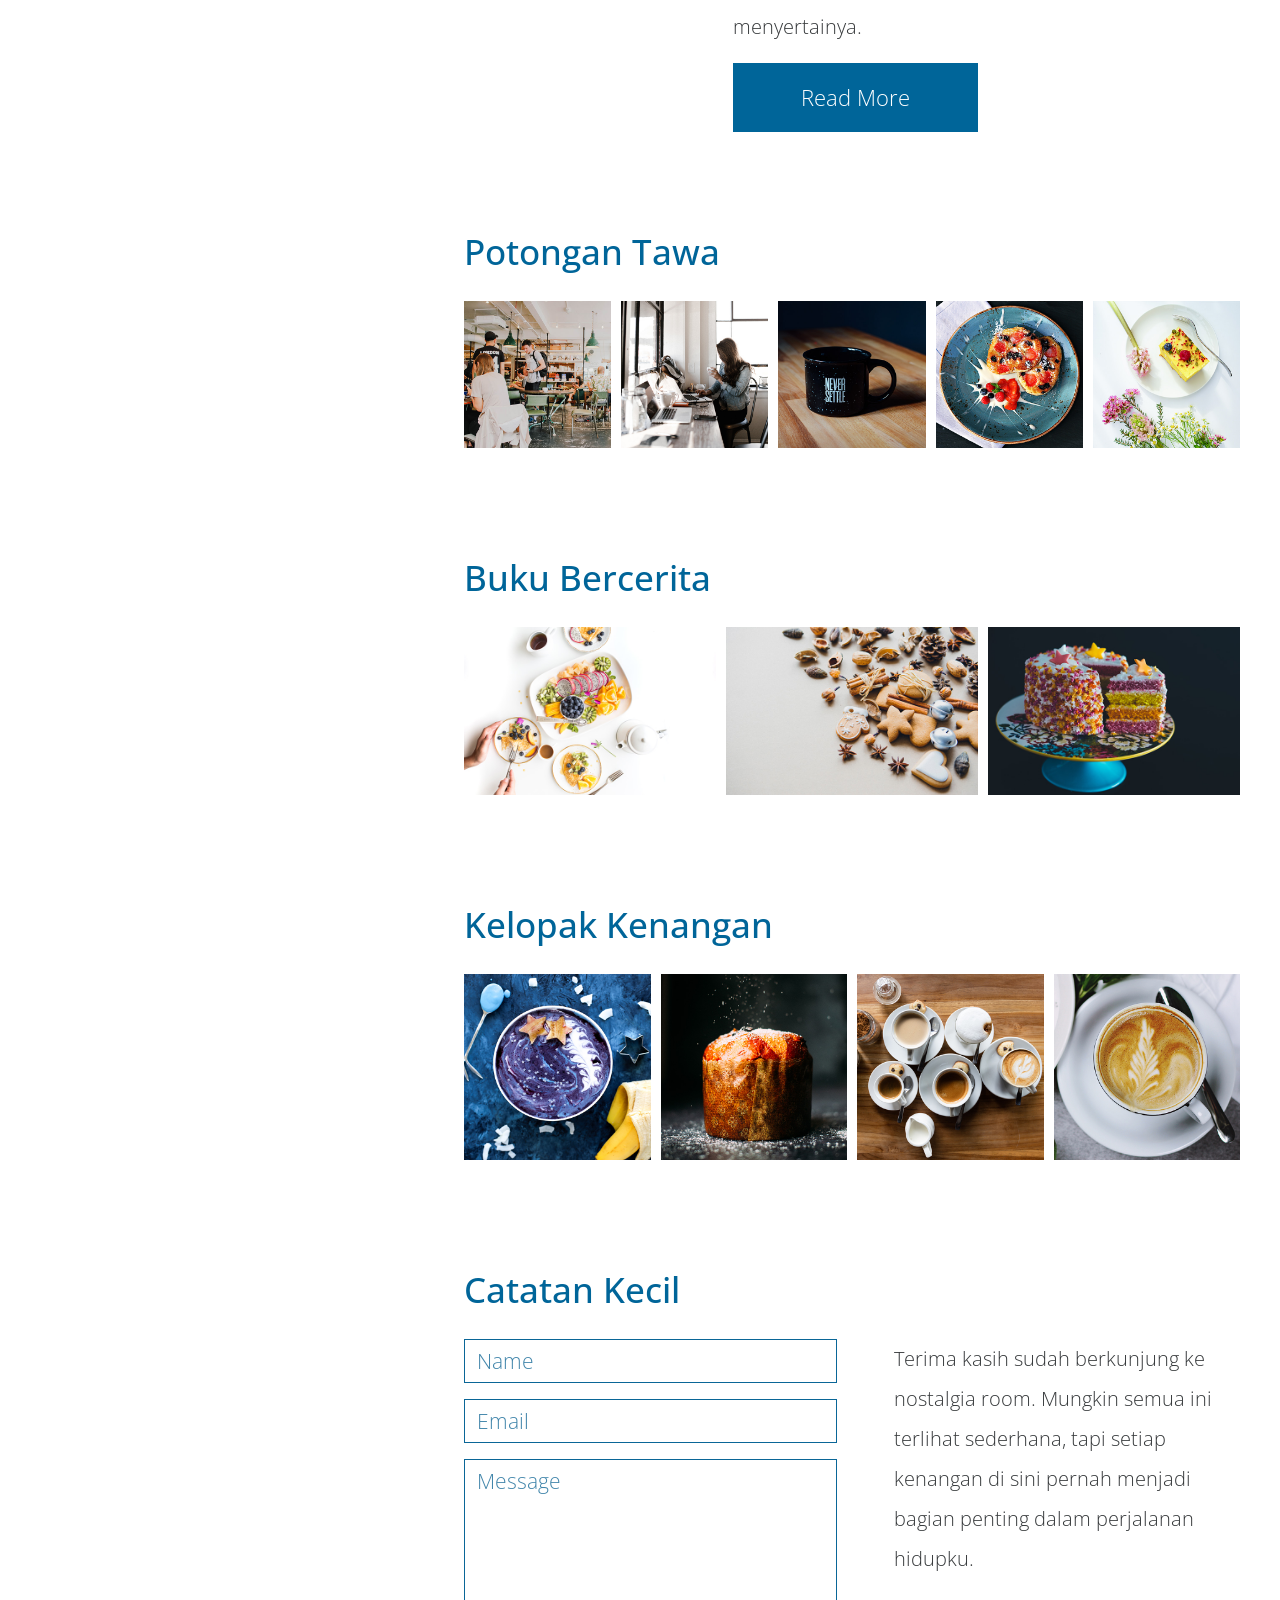
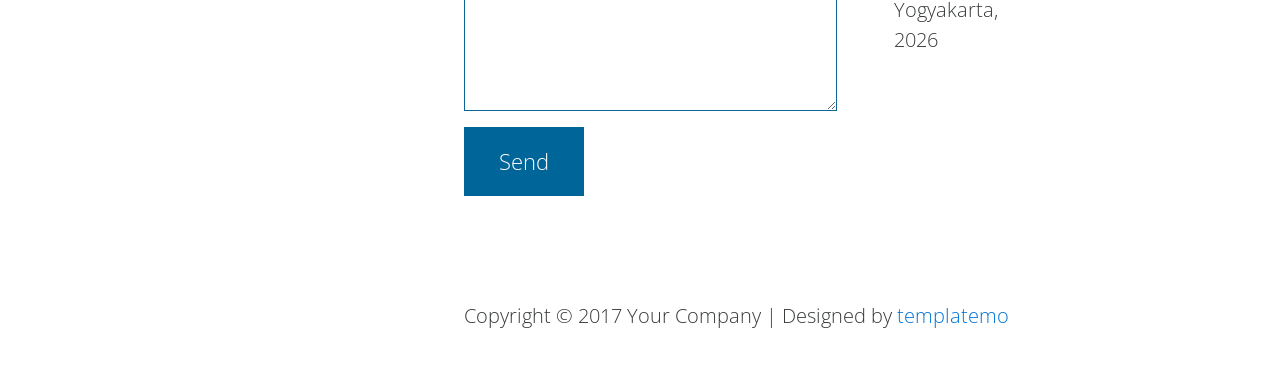
==== commit 821650c3: "Update index.html" ====
--- a/index.html
+++ b/index.html
@@ -79,7 +79,7 @@
                                         <header>
                                             <h2 class="tm-blue-text tm-section-title tm-margin-b-45">Tentang Kenangan</h2>
                                         </header>
-                                        <p>Setiap barang punya cerita, tidak tersimpan dalam kata-kata melainkan dalam benda yang tetap dijaga.</p>
+                                        <p>Setiap barang punya cerita, tidak tersimpan dalam kata melainkan dalam benda yang tetap dijaga.</p>
                                         <p>Bunga kawat yang dibuat dengan tulus, bunga segar yang harumnya selalu terkenang, hasil photobooth yang tetap disimpan, komik lama yang menemani hari sepi, sampai benda kecil yang mungkin terlihat biasa bagi orang lain tapi begitu banyak arti bagi diri.</p>
                                         <p>Website ini dibuat untuk mengabadikan setiap benda yang pasti ada orangnya. Bukan karena barangnya mahal, melainkan karena rasa hangat yang selalu menyertainya.</p>
                                         <a href="#" class="tm-button tm-button-wide">Read More</a>  
@@ -173,7 +173,7 @@
                                         Terima kasih sudah berkunjung ke nostalgia room. Mungkin semua ini terlihat sederhana, tapi setiap kenangan di sini pernah menjadi bagian penting dalam perjalanan hidupku.    
                                         </p>
                                         <address>
-                                            Yogyakarta<br>
+                                            Yogyakarta,<br>
                                             2026<br>
                                         </address>
                                     </div>
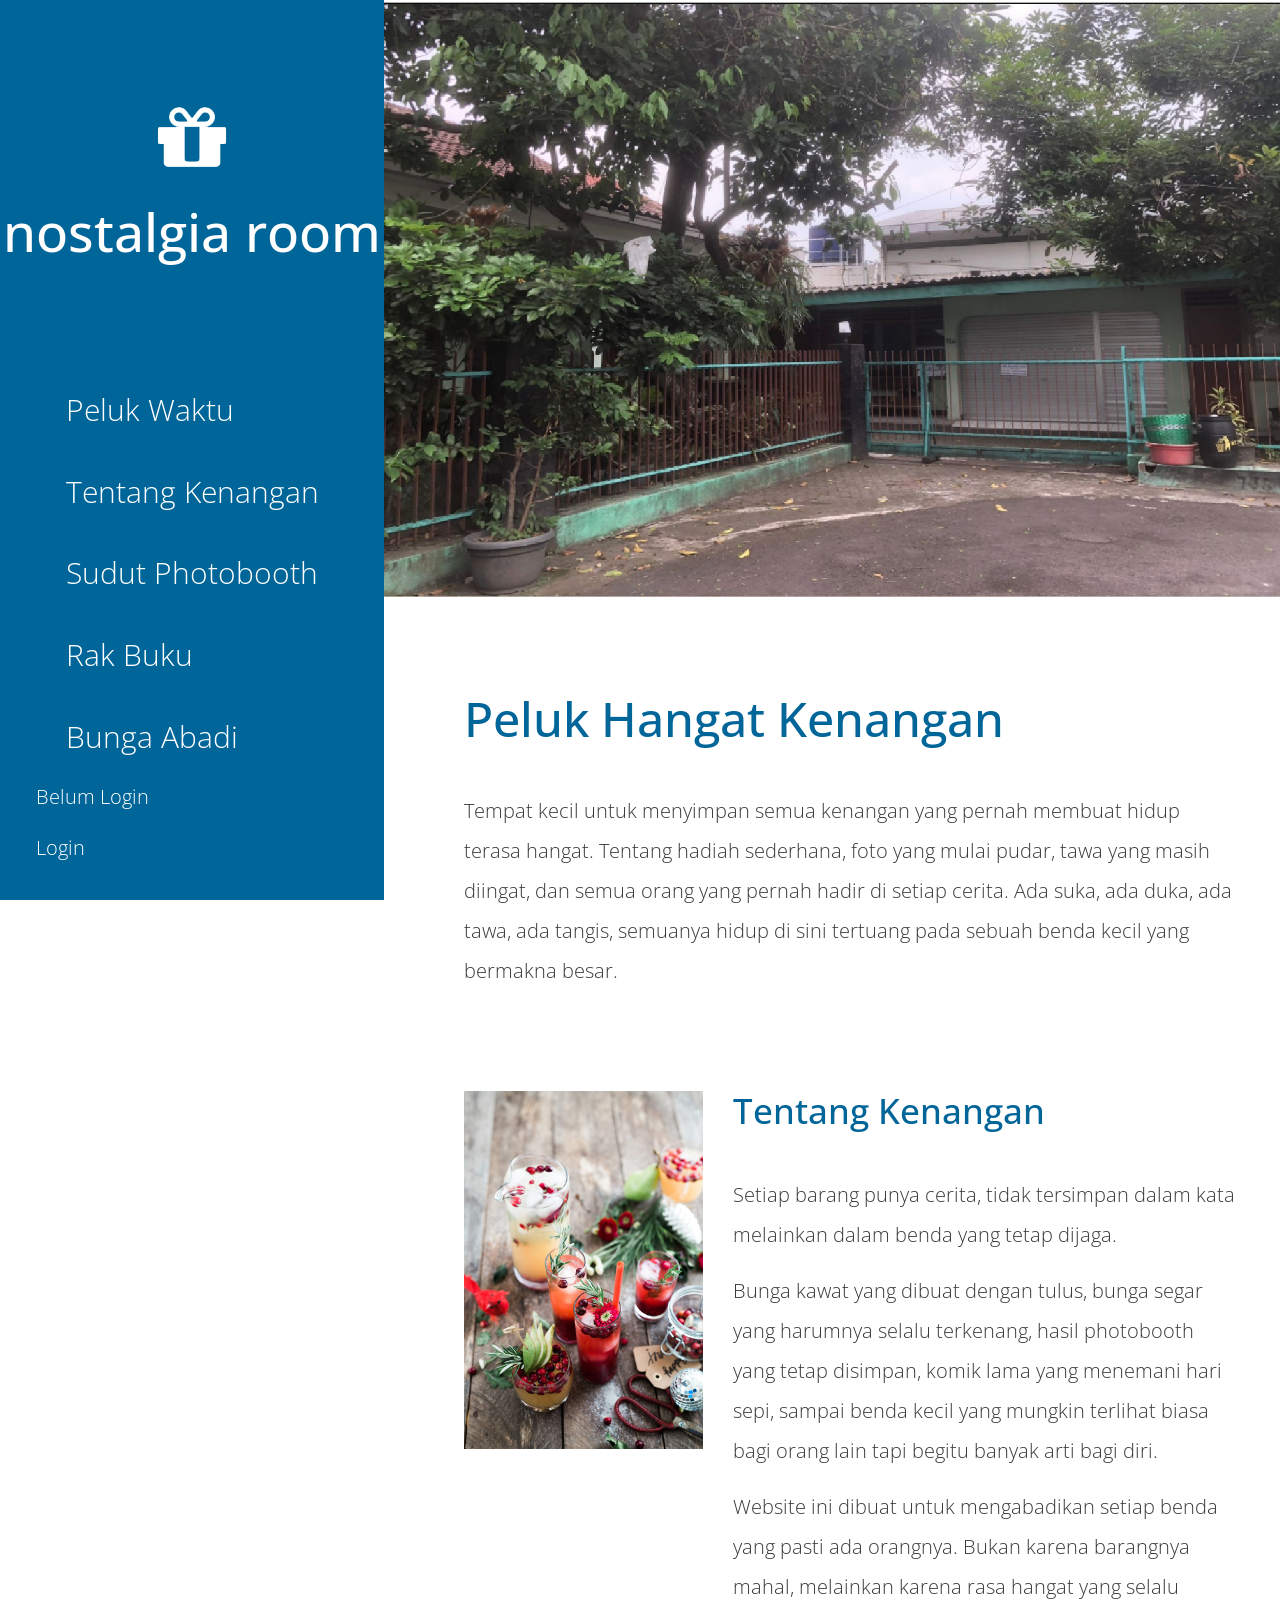
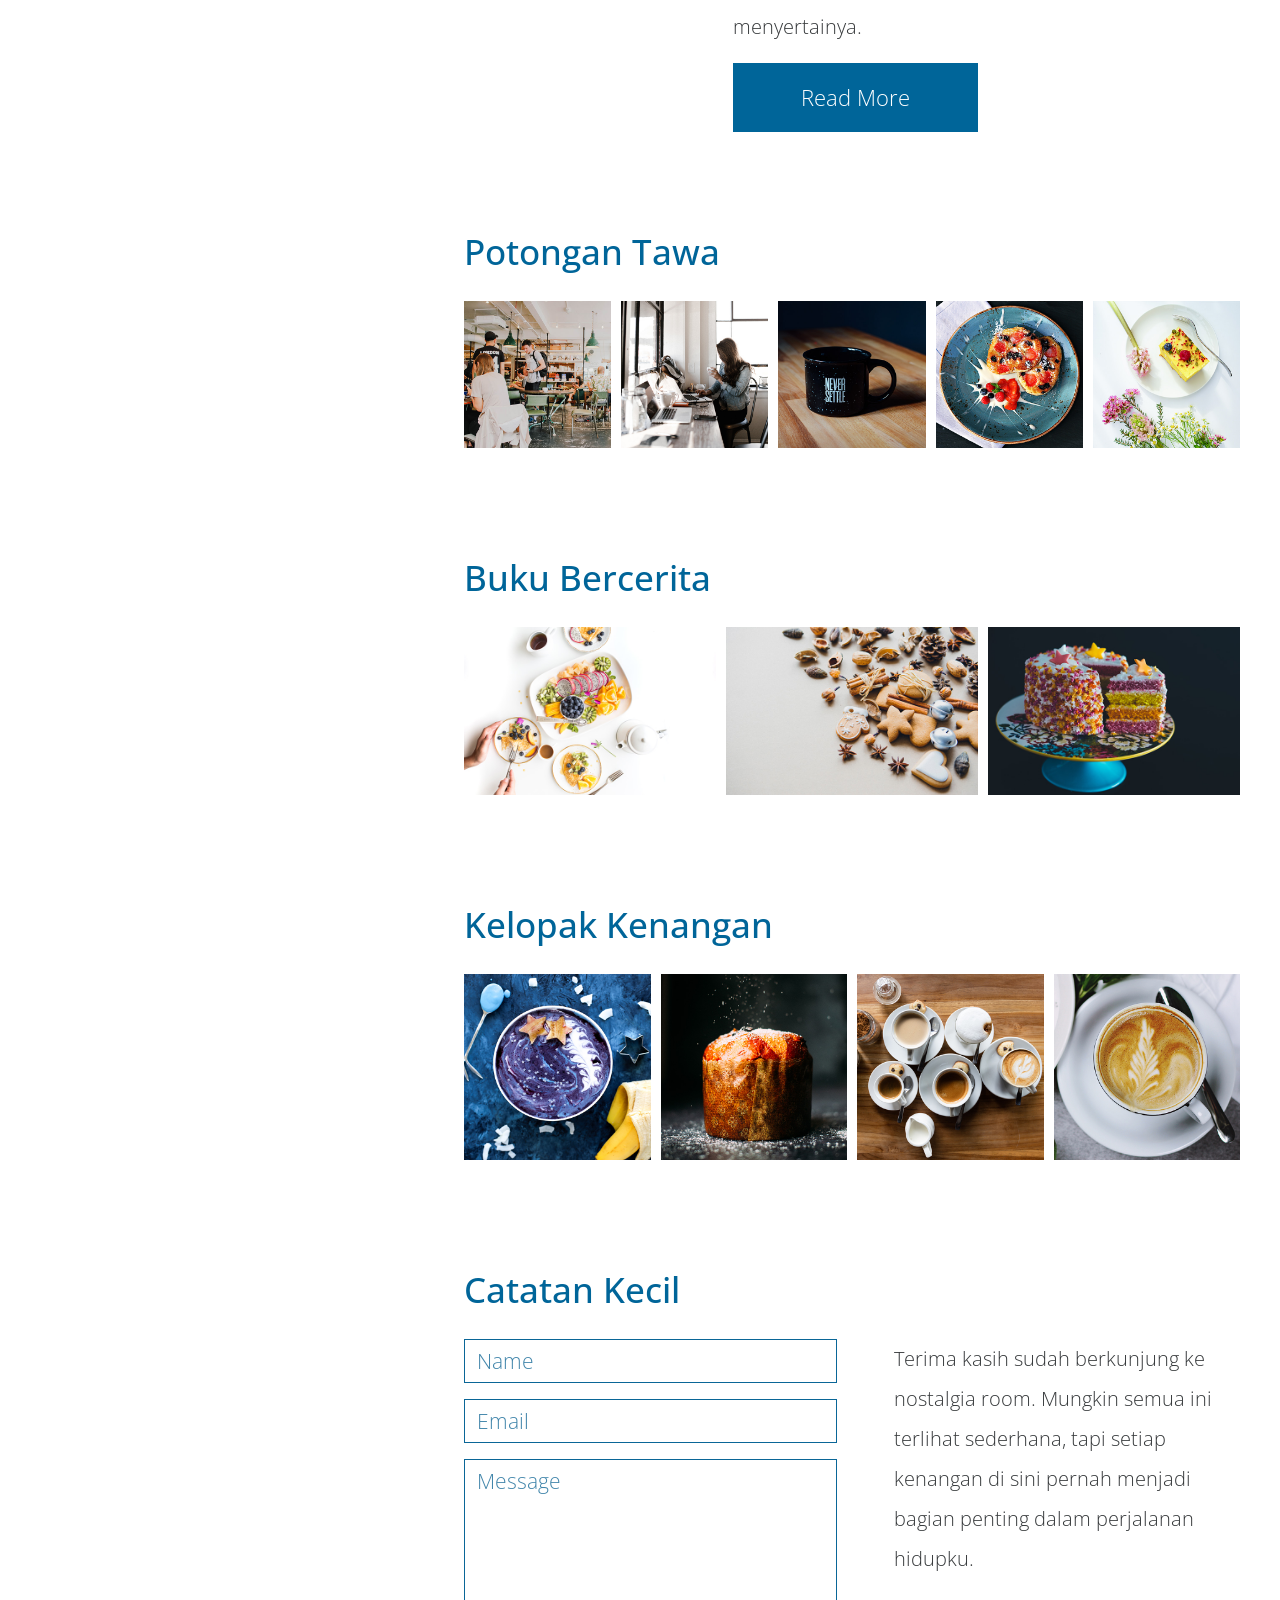
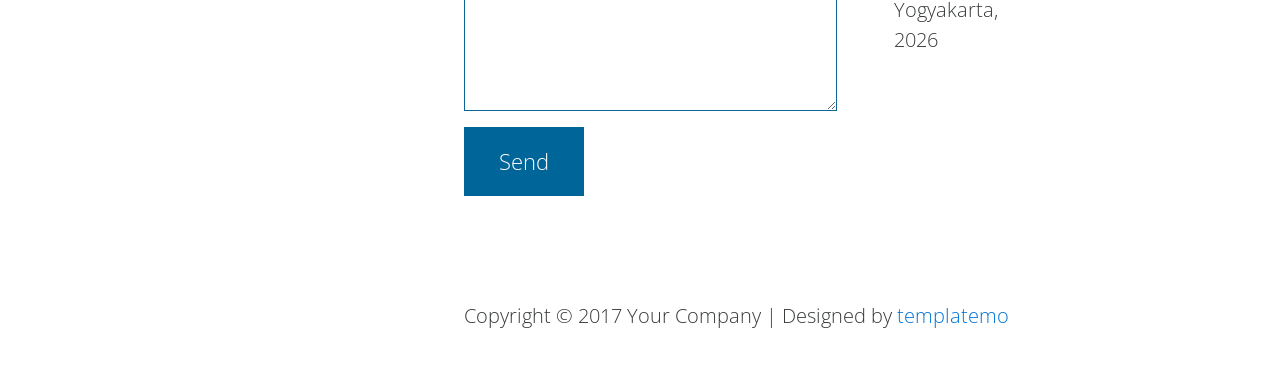
==== commit 8a76abab: "Update index.html" ====
--- a/index.html
+++ b/index.html
@@ -50,9 +50,10 @@
                                 <li class="tm-nav-item">
                                     <a href="#thirdgallery" class="tm-nav-item-link">Bunga Abadi</a>
                                 </li>
-                                <li class="tm-nav-item">
+                                <p id="userInfo">Belum Login</p>
+                                <div id="authArea">
                                     <a href="login/index.html" class="tm-nav-item-link">Login</a>
-                                </li>
+                                </div>
                                 
                             </ul>
                         </nav>                                         
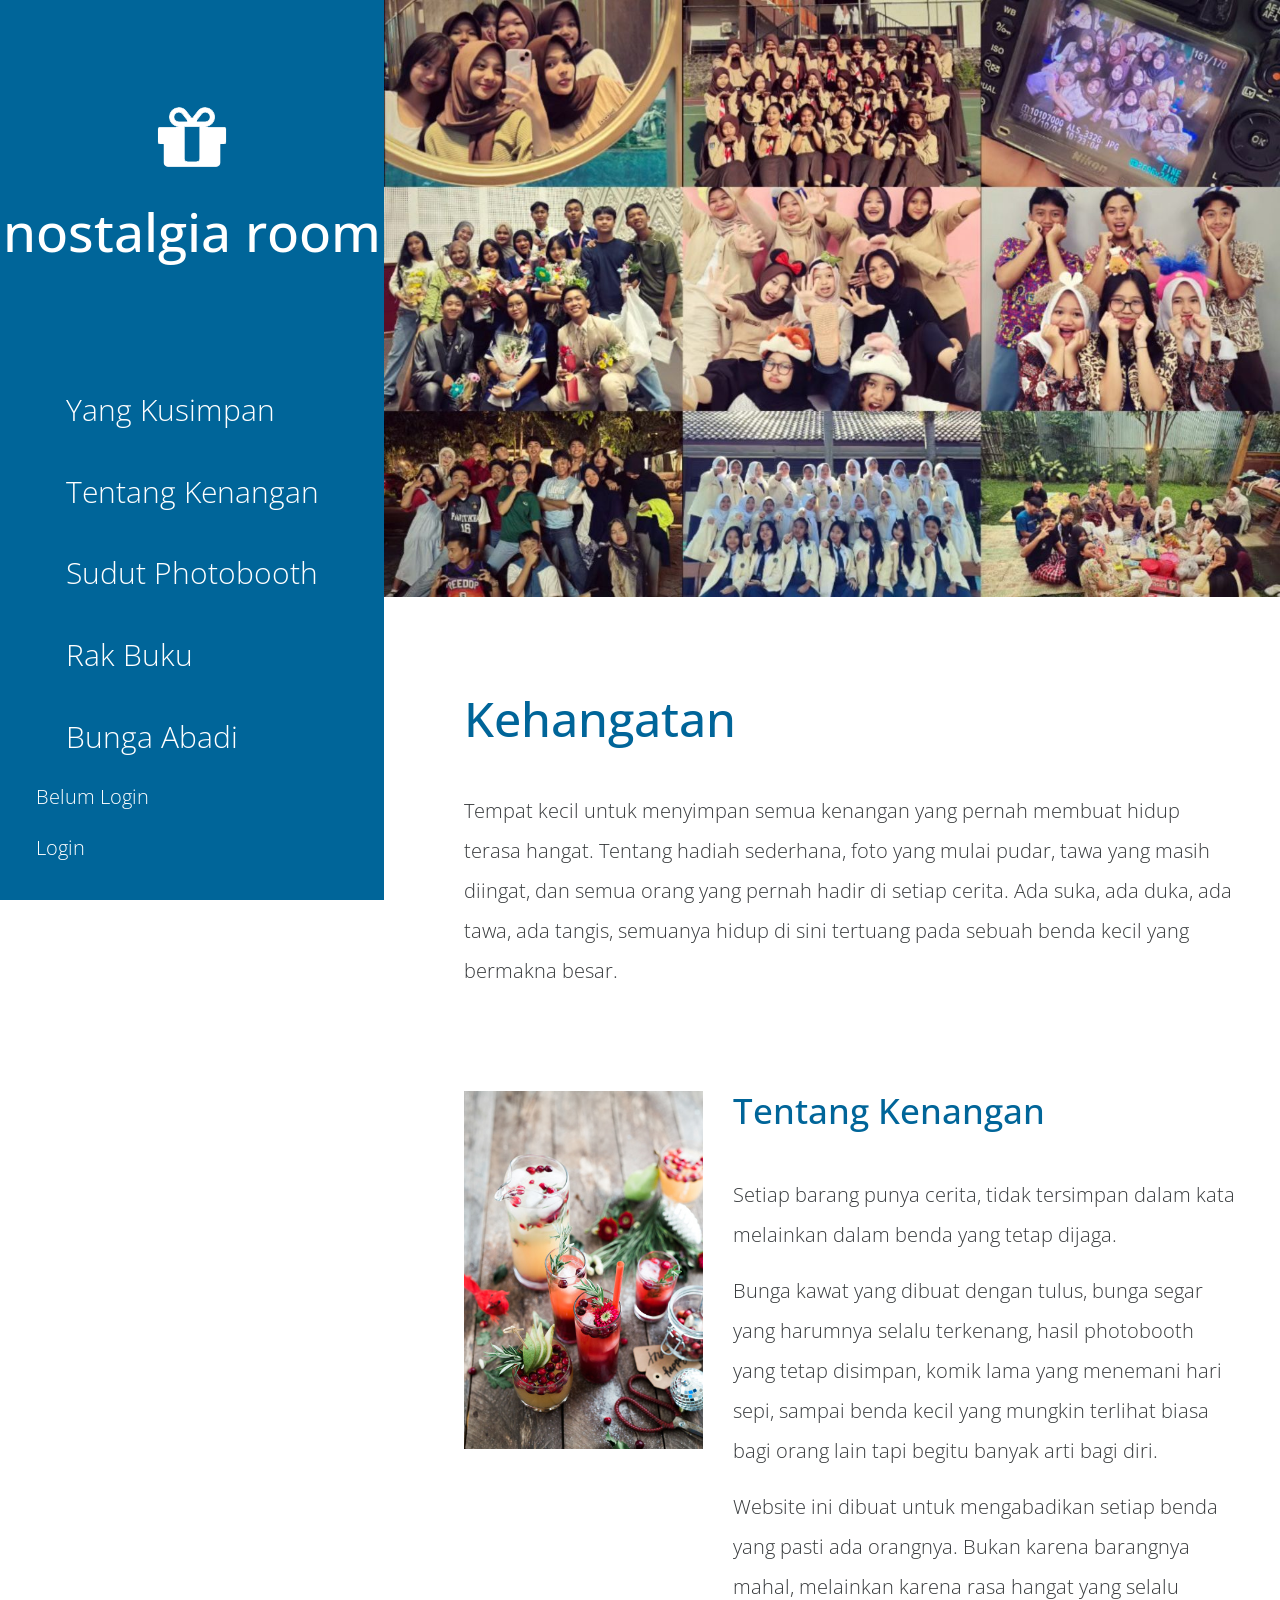
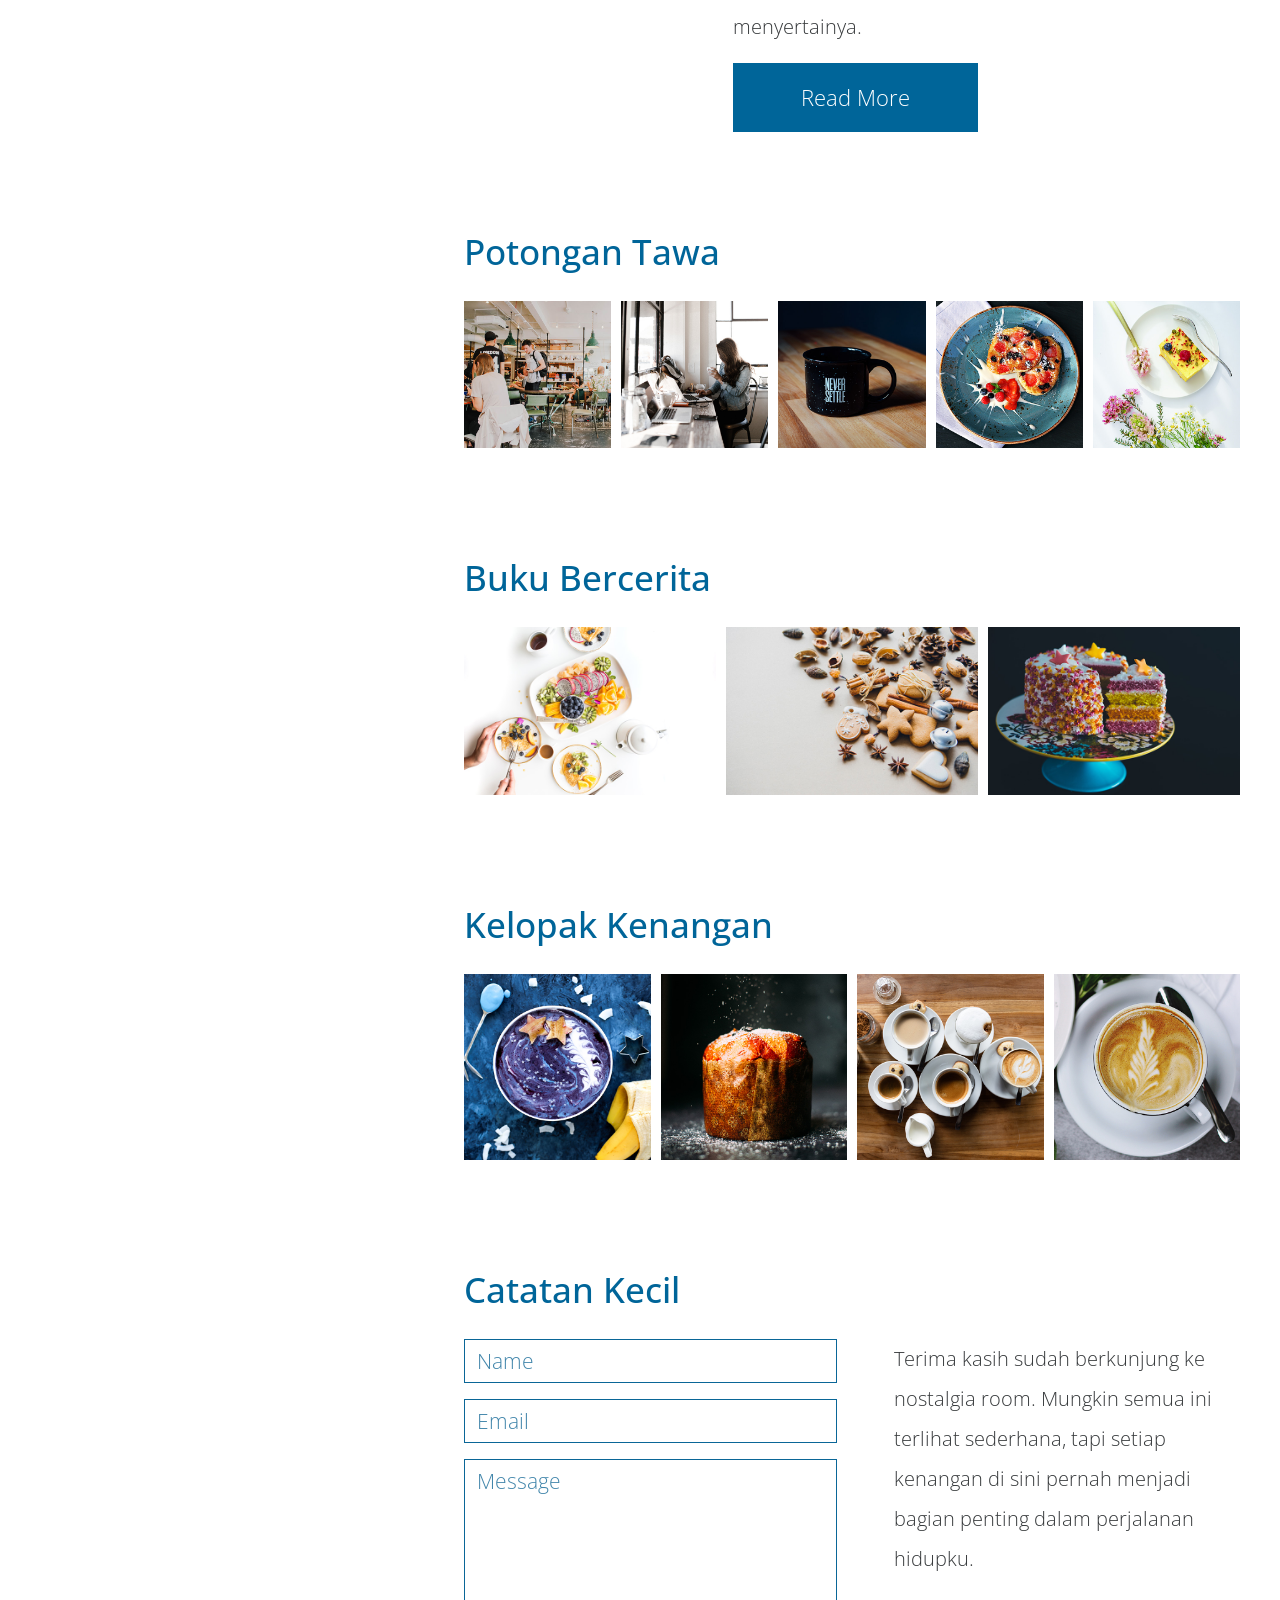
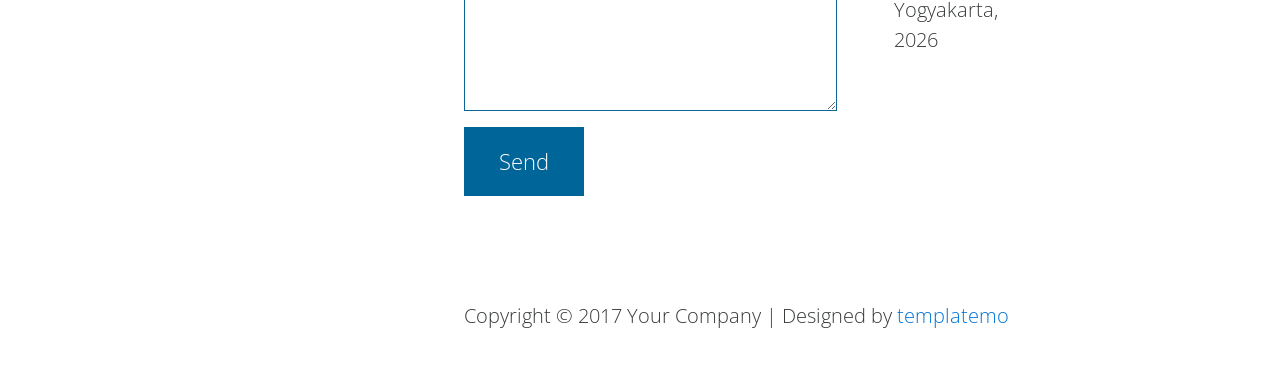
==== commit ba0ff4e2: "Update index.html" ====
--- a/index.html
+++ b/index.html
@@ -36,7 +36,7 @@
                         <nav class="tm-main-nav">
                             <ul class="tm-main-nav-ul">
                                 <li class="tm-nav-item">
-                                    <a href="#welcome" class="tm-nav-item-link">Peluk Waktu</a>
+                                    <a href="#welcome" class="tm-nav-item-link">Yang Kusimpan</a>
                                 </li>
                                 <li class="tm-nav-item">
                                     <a href="#about" class="tm-nav-item-link">Tentang Kenangan</a>
@@ -52,7 +52,7 @@
                                 </li>
                                 <p id="userInfo">Belum Login</p>
                                 <div id="authArea">
-                                    <a href="login/index.html" class="tm-nav-item-link">Login</a>
+                                    <a href="login/index.html" onclick="goLogin()" class="tm-nav-item-link">Login</a>
                                 </div>
                                 
                             </ul>
@@ -69,7 +69,7 @@
                             <!-- Welcome section -->
                             <section id="welcome" class="tm-section">
                                 <header>
-                                    <h2 class="tm-blue-text tm-welcome-title tm-margin-b-45">Peluk Hangat Kenangan</h2>
+                                    <h2 class="tm-blue-text tm-welcome-title tm-margin-b-45">Kehangatan</h2>
                                 </header>
                                 <p>Tempat kecil untuk menyimpan semua kenangan yang pernah membuat hidup terasa hangat. Tentang hadiah sederhana, foto yang mulai pudar, tawa yang masih diingat, dan semua orang yang pernah hadir di setiap cerita. Ada suka, ada duka, ada tawa, ada tangis, semuanya hidup di sini tertuang pada sebuah benda kecil yang bermakna besar. </p>
                             </section>
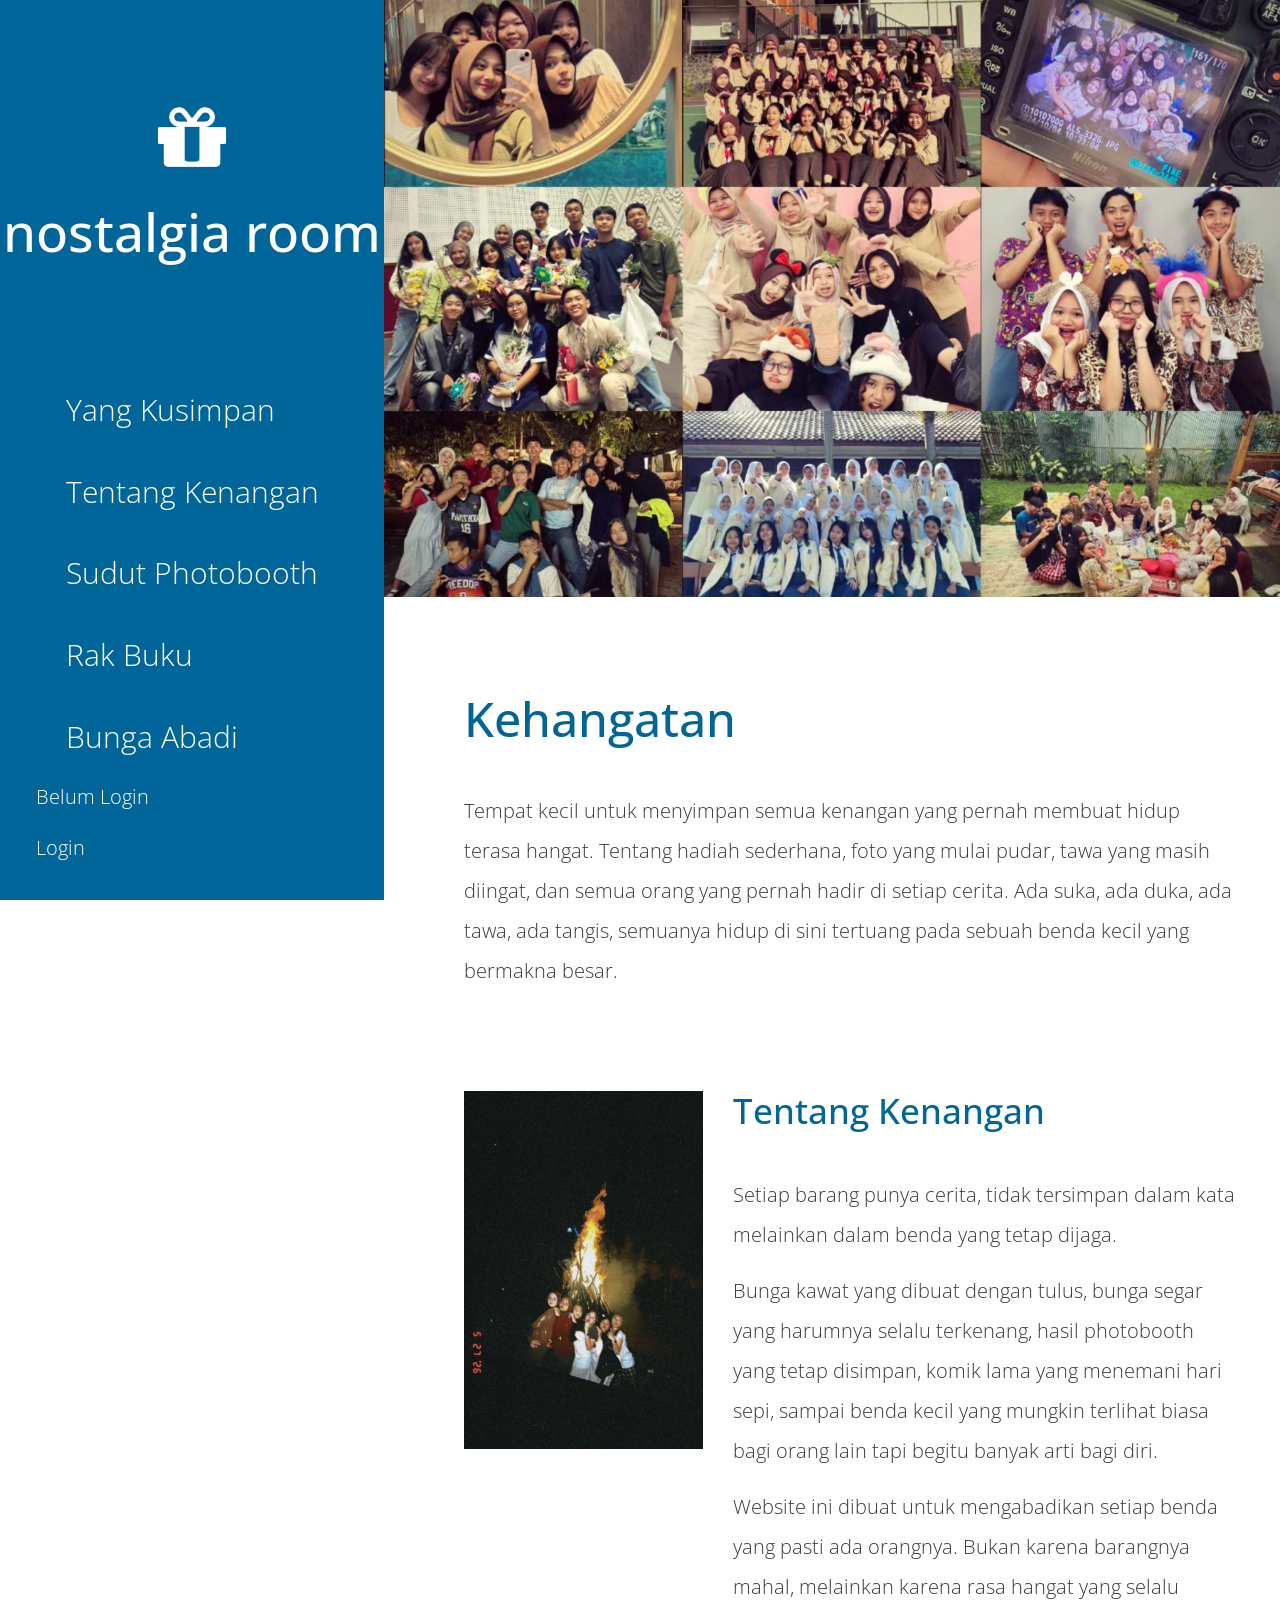
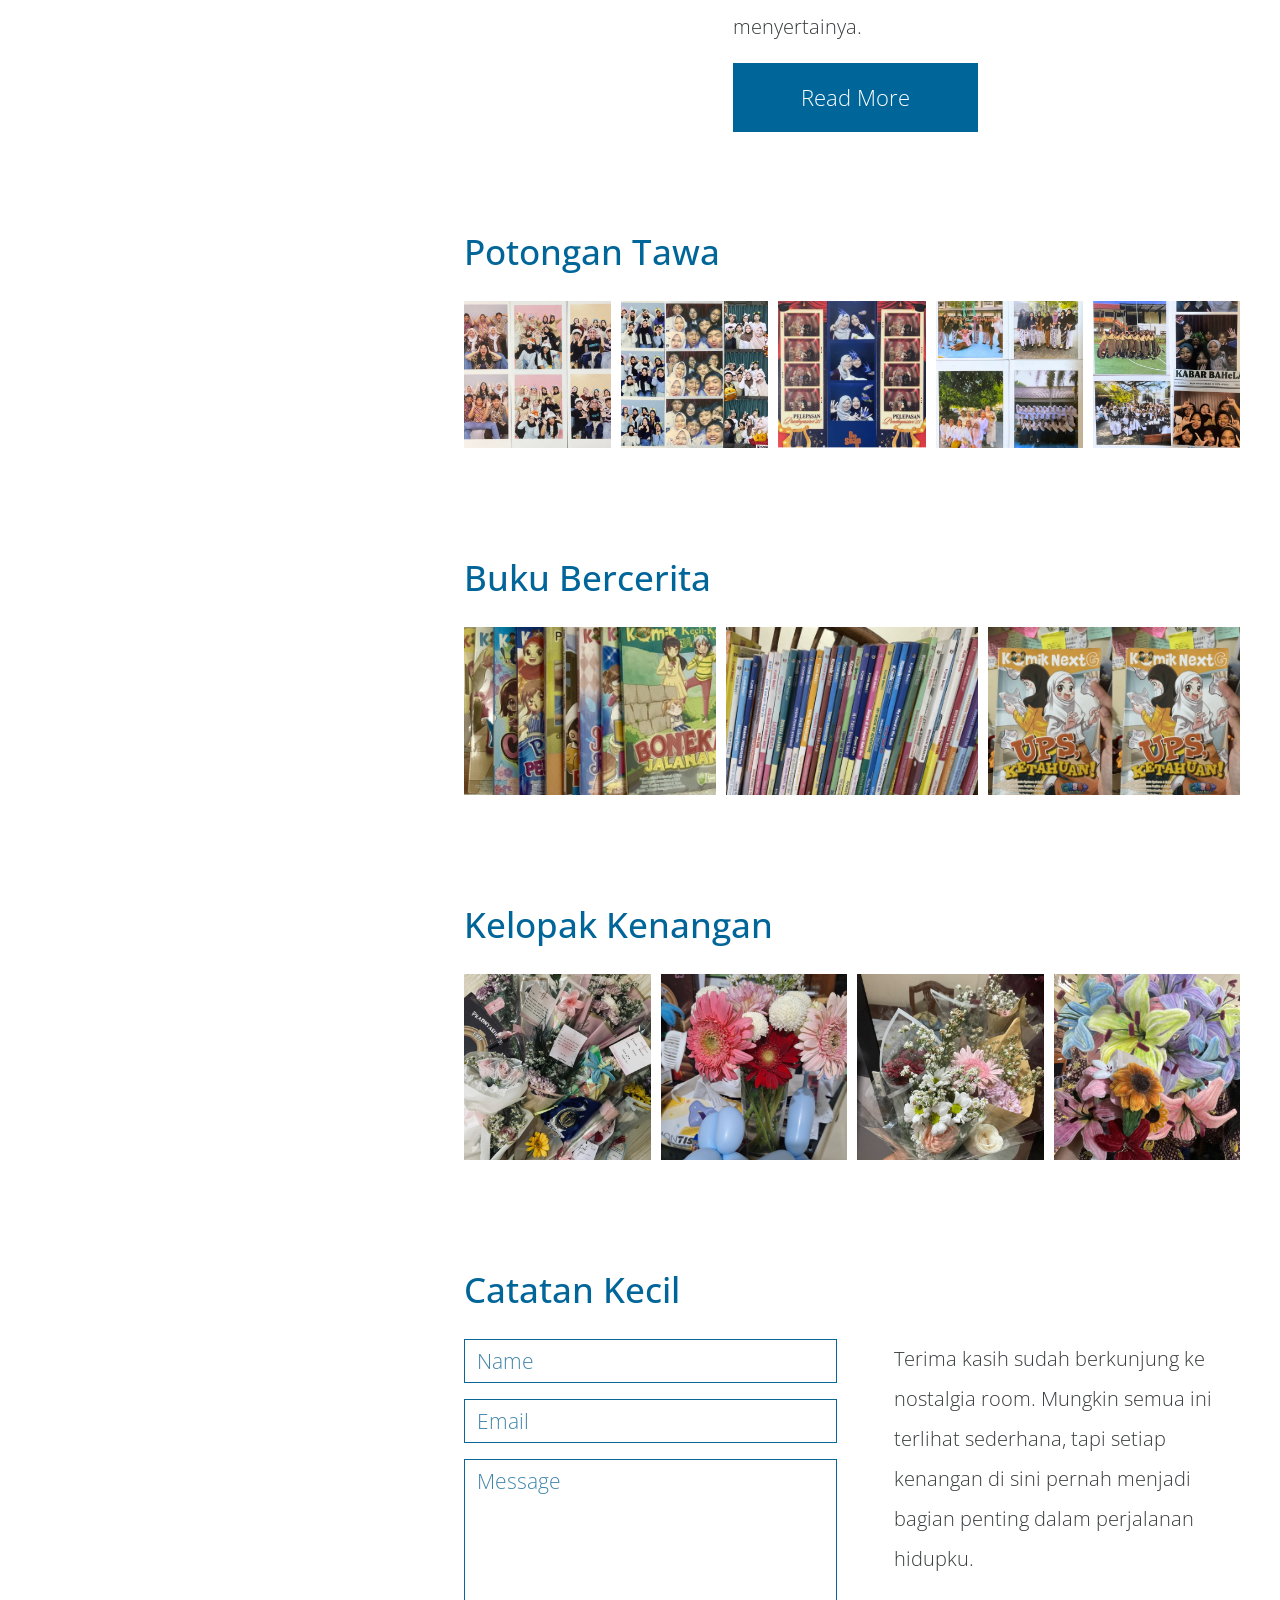
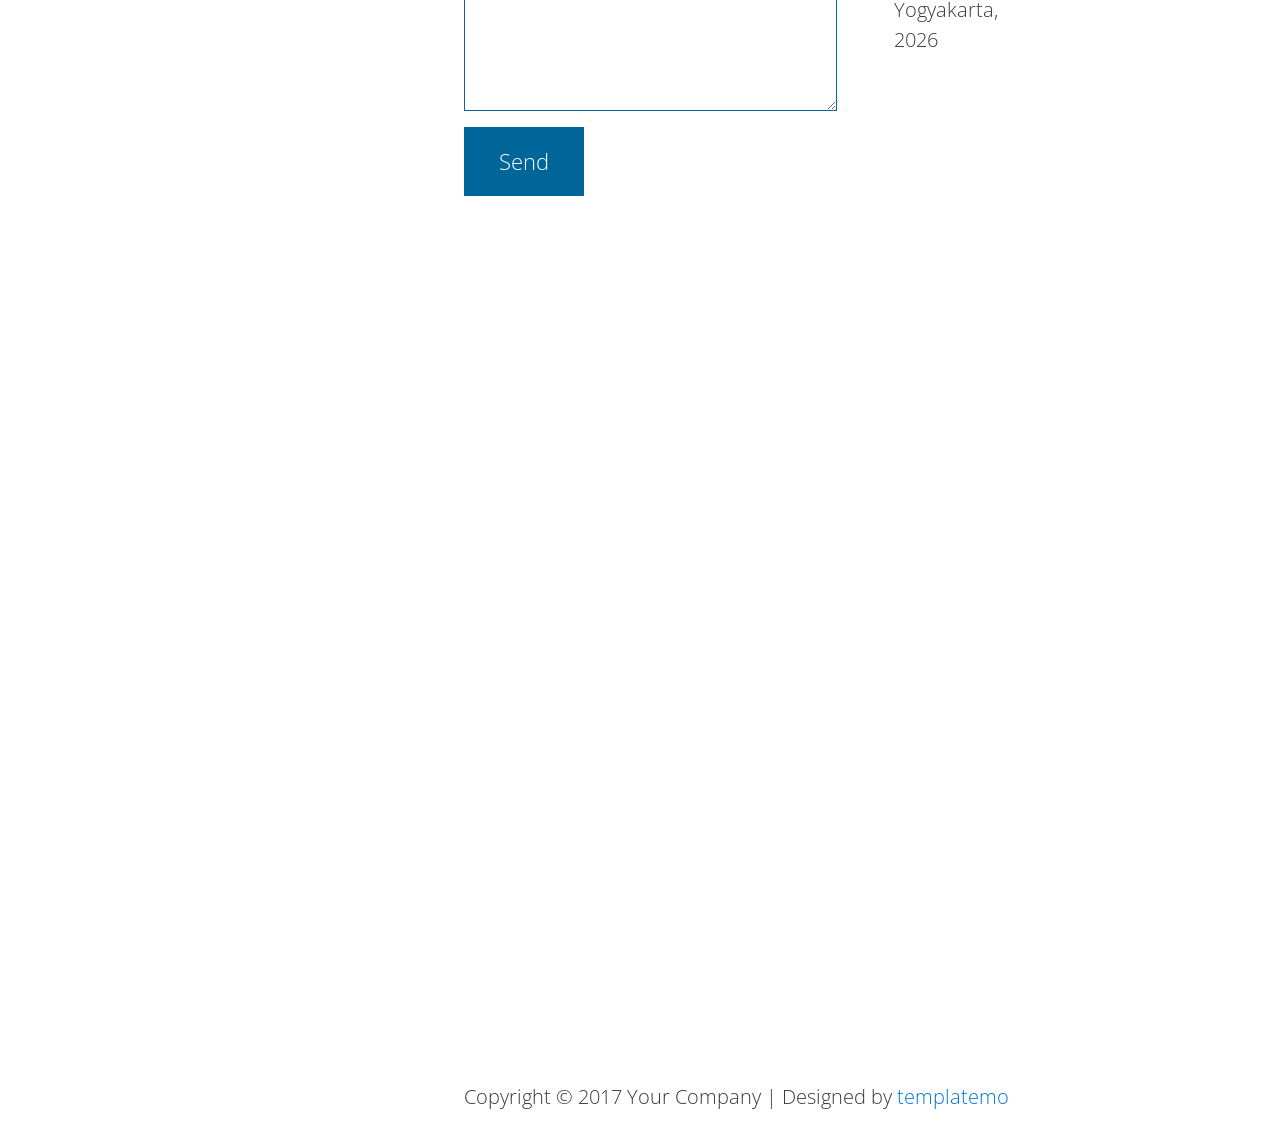
==== commit 4d352776: "Update index.html" ====
--- a/index.html
+++ b/index.html
@@ -177,8 +177,11 @@
                                             Yogyakarta,<br>
                                             2026<br>
                                         </address>
-                                    </div>
-                                </div>
+                                    </div>                                
+                                   <iframe src="https://www.google.com/maps/embed?pb=!1m18!1m12!1m3!1d3952.899631853736!2d110.39538499999999!3d-7.800449999999997!2m3!1f0!2f0!3f0!3m2!1i1024!2i768!4f13.1!3m3!1m2!1s0x2e7a57669d43fe55%3A0x75fae1bb400d4da5!2sSMA%20Negeri%208%20Yogyakarta!5e0!3m2!1sid!2sid!4v1780736317011!5m2!1sid!2sid" width="600" height="450" style="border:0;" allowfullscreen="" loading="lazy" referrerpolicy="no-referrer-when-downgrade"></iframe>   
+                                   <iframe width="560" height="315" src="https://www.youtube.com/embed/luUFN4FQfcU?si=gCIX_YJvpo3hwplC" title="YouTube video player" frameborder="0" allow="accelerometer; autoplay; clipboard-write; encrypted-media; gyroscope; picture-in-picture; web-share" referrerpolicy="strict-origin-when-cross-origin" allowfullscreen></iframe>
+                                </div>
+
                                 
                             </section>
                             <footer>
